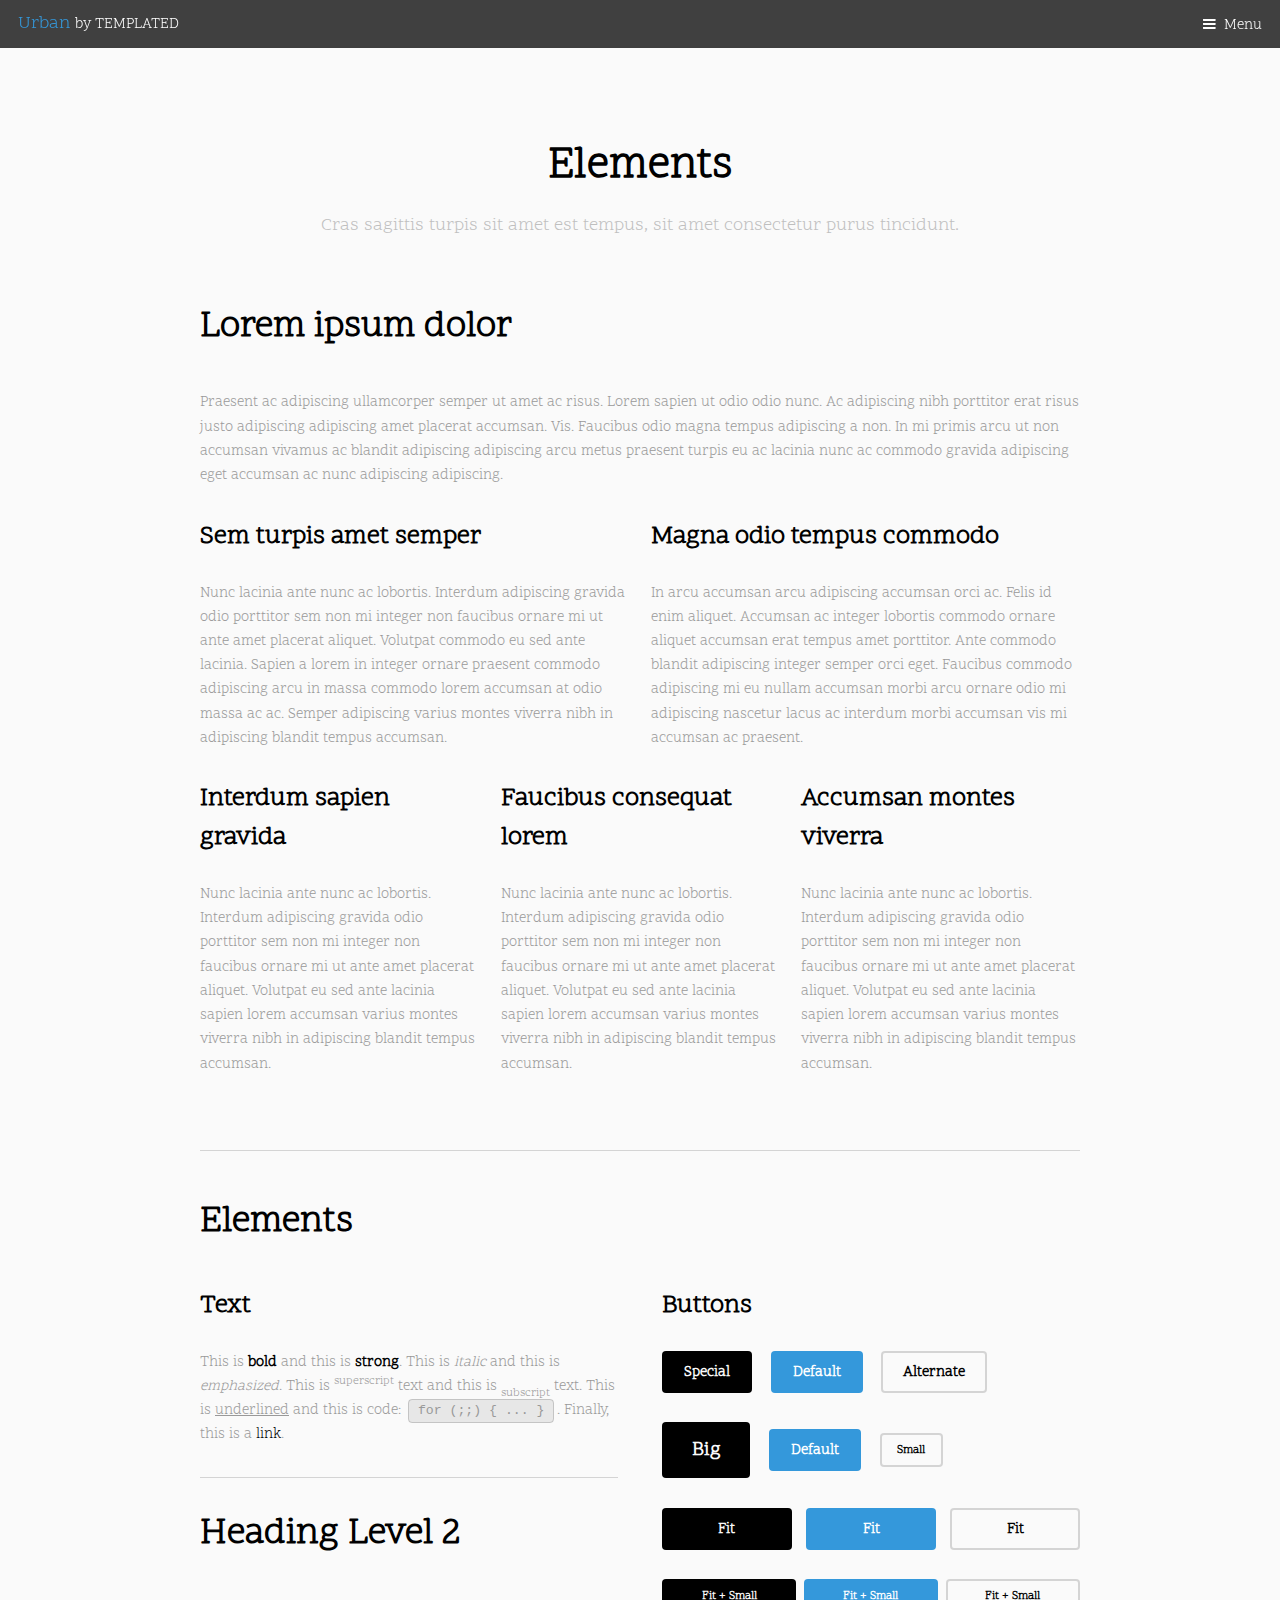
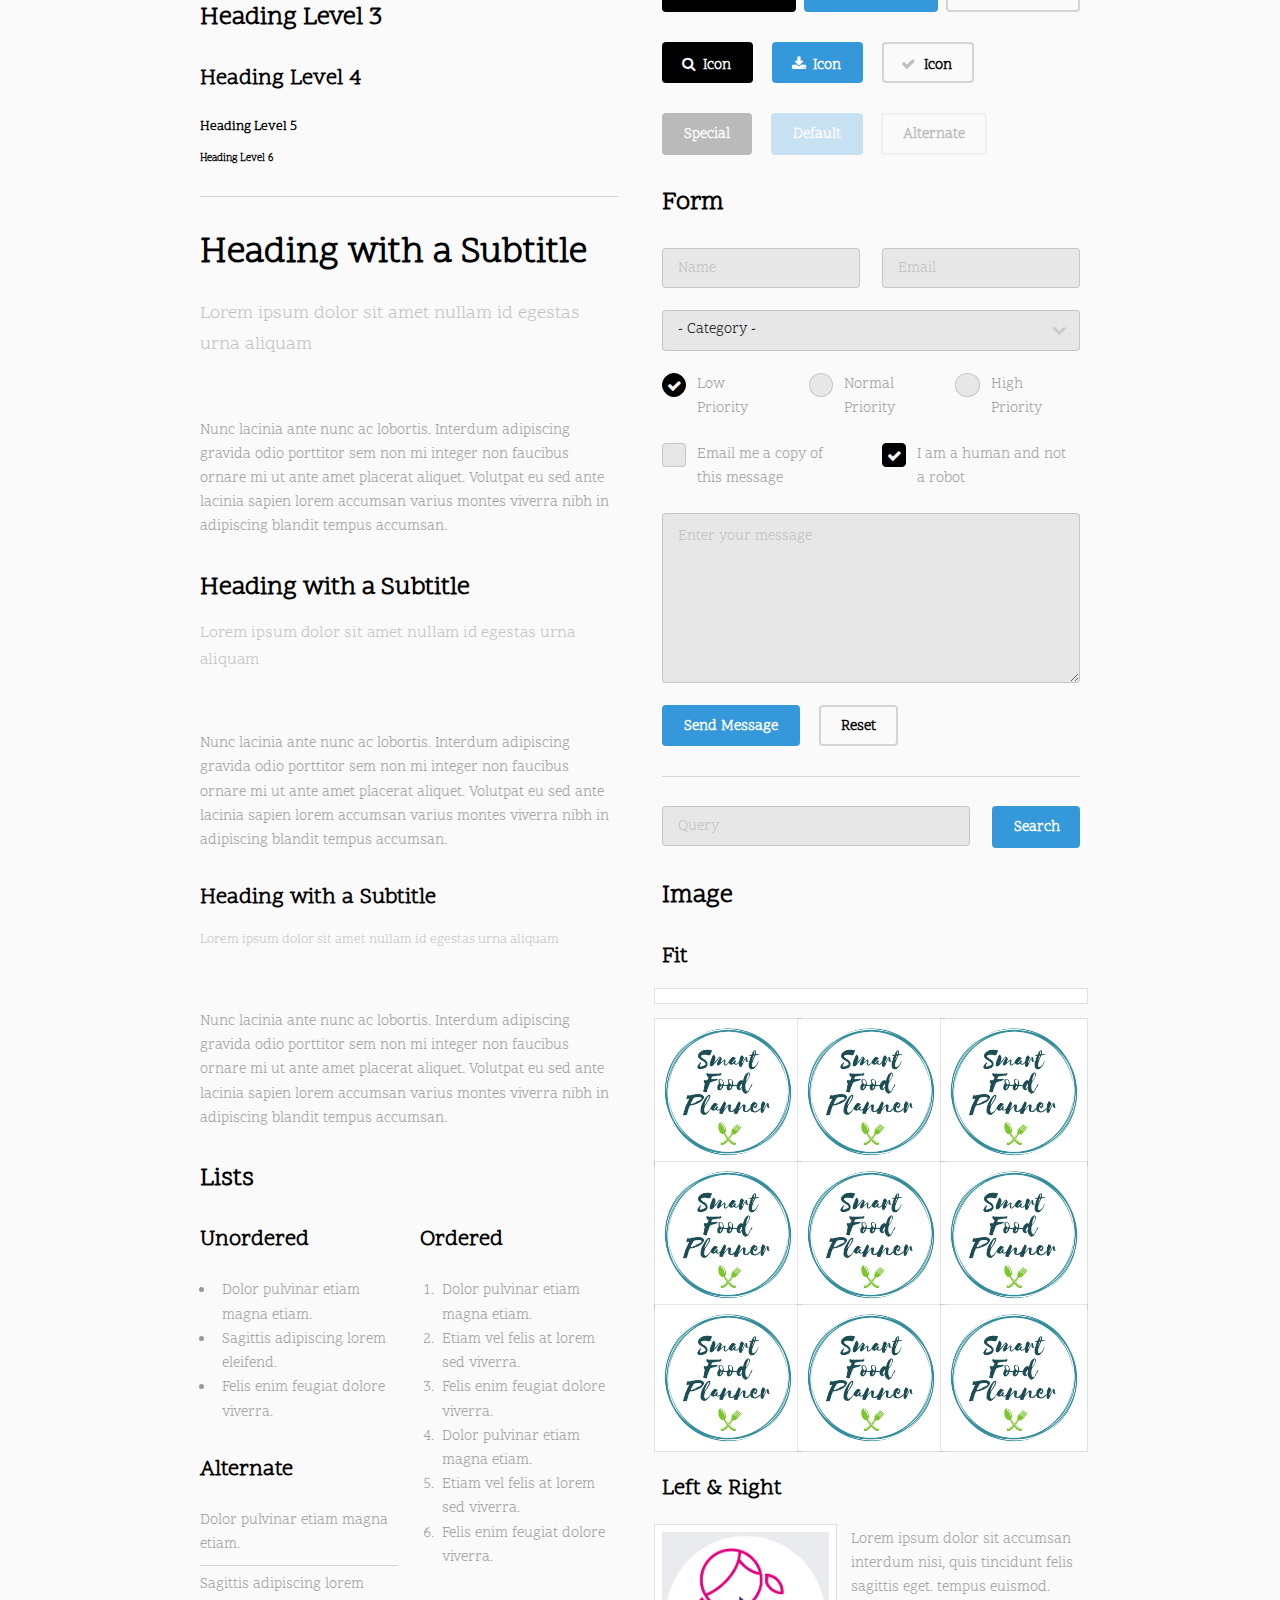
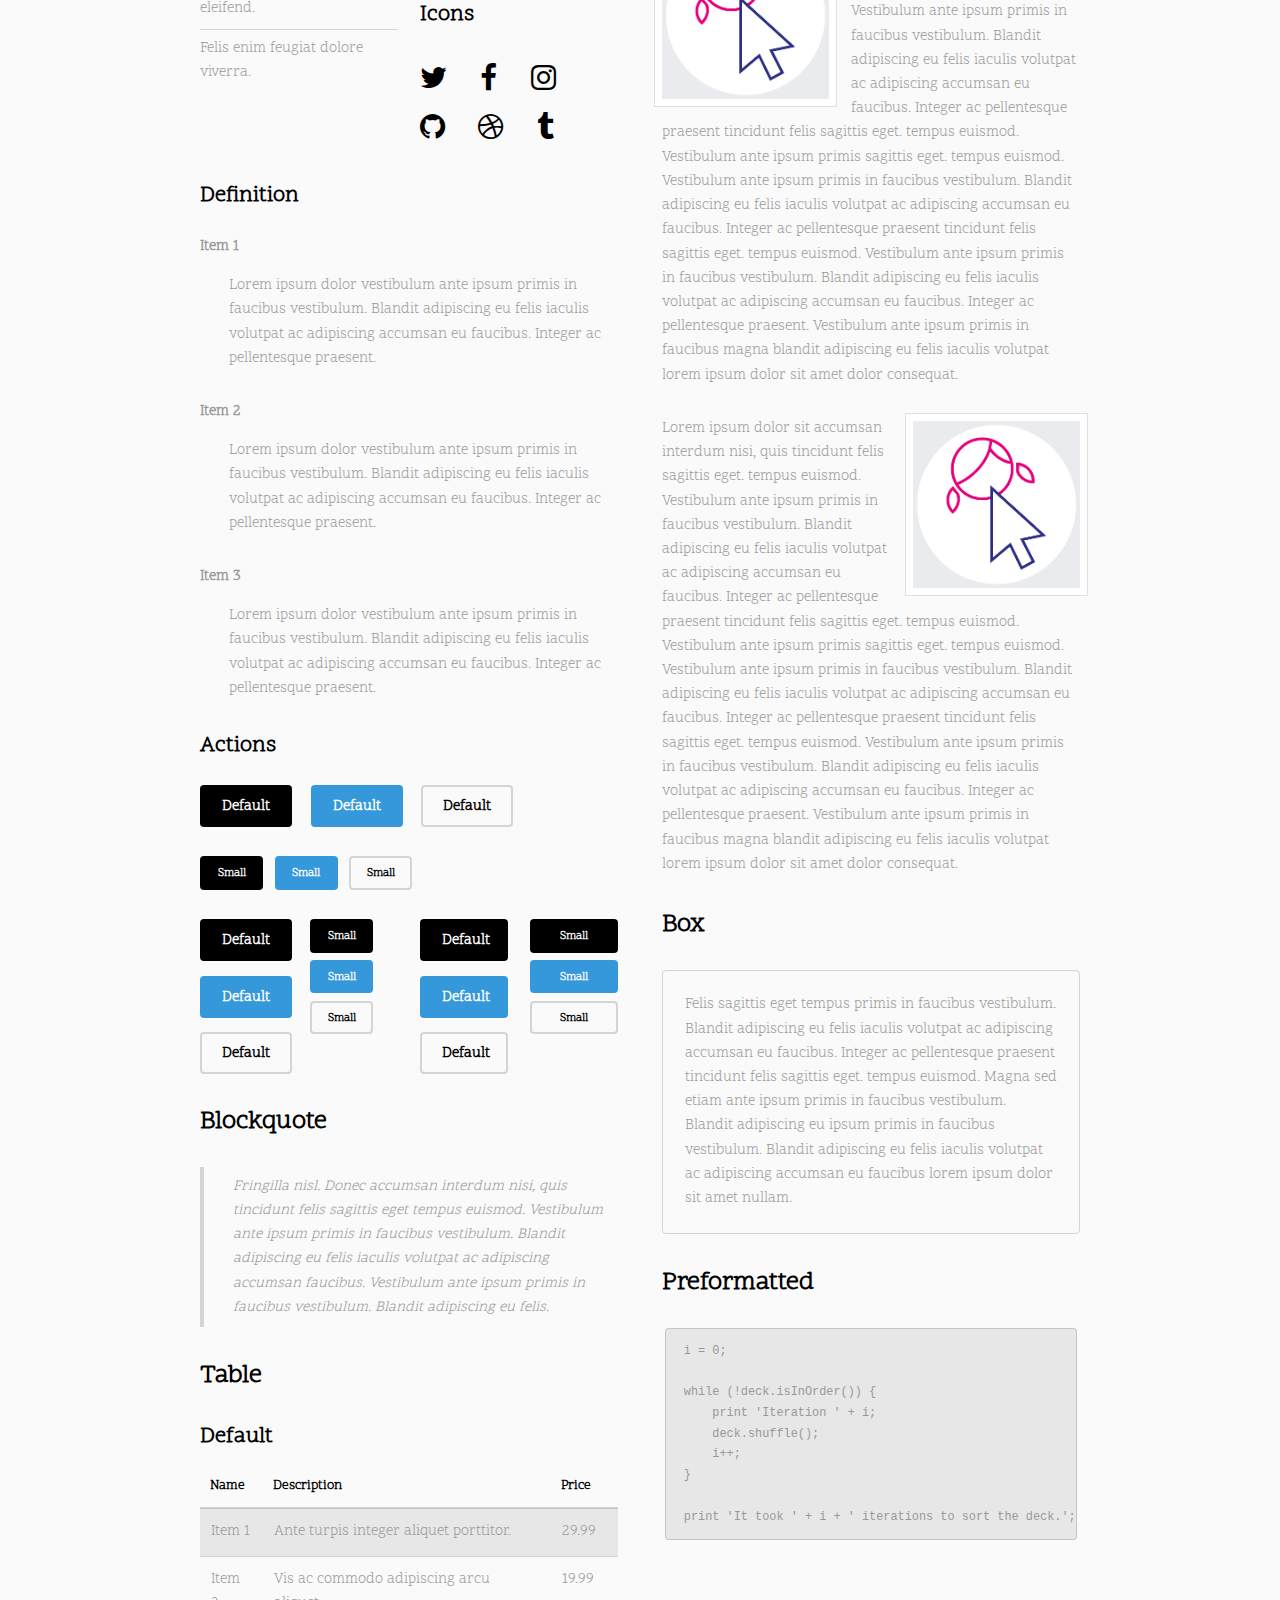
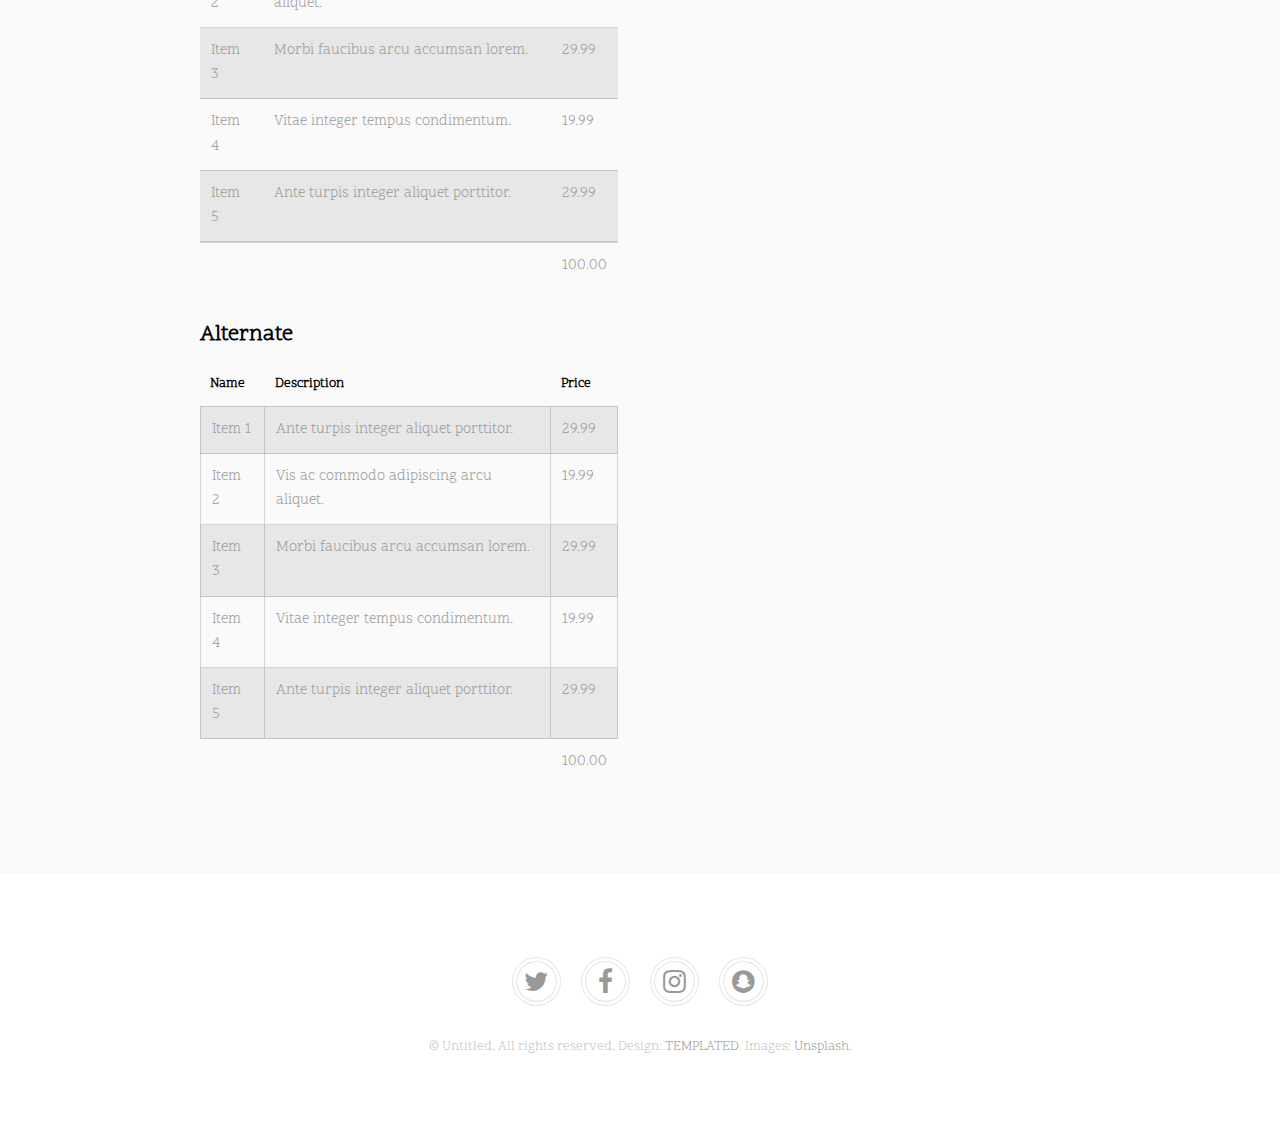
==== templates/elements.html @ 0ab5a619 "Add files via upload" ====
<!DOCTYPE HTML>
<!--
	Urban by TEMPLATED
	templated.co @templatedco
	Released for free under the Creative Commons Attribution 3.0 license (templated.co/license)
-->
<html>
	<head>
		<title>Elements - Urban by TEMPLATED</title>
		<meta charset="utf-8" />
		<meta name="viewport" content="width=device-width, initial-scale=1" />
		<link rel="stylesheet" href="../static/css/main.css" />
	</head>
	<body class="subpage">

		<!-- Header -->
			<header id="header">
				<div class="logo"><a href="index.html">Urban <span>by TEMPLATED</span></a></div>
				<a href="#menu">Menu</a>
			</header>

		<!-- Nav -->
			<nav id="menu">
				<ul class="links">
					<li><a href="index.html">Home</a></li>
					<li><a href="generic.html">Generic</a></li>
					<li><a href="elements.html">Elements</a></li>
				</ul>
			</nav>

		<!-- Main -->
			<div id="main">
				<section class="wrapper style1">
					<div class="inner">

						<header class="align-center">
							<h1>Elements</h1>
							<p>Cras sagittis turpis sit amet est tempus, sit amet consectetur purus tincidunt.</p>
						</header>

						<!-- Content -->
							<h2 id="content">Lorem ipsum dolor</h2>
							<p>Praesent ac adipiscing ullamcorper semper ut amet ac risus. Lorem sapien ut odio odio nunc. Ac adipiscing nibh porttitor erat risus justo adipiscing adipiscing amet placerat accumsan. Vis. Faucibus odio magna tempus adipiscing a non. In mi primis arcu ut non accumsan vivamus ac blandit adipiscing adipiscing arcu metus praesent turpis eu ac lacinia nunc ac commodo gravida adipiscing eget accumsan ac nunc adipiscing adipiscing.</p>
							<div class="row">
								<div class="6u 12u$(small)">
									<h3>Sem turpis amet semper</h3>
									<p>Nunc lacinia ante nunc ac lobortis. Interdum adipiscing gravida odio porttitor sem non mi integer non faucibus ornare mi ut ante amet placerat aliquet. Volutpat commodo eu sed ante lacinia. Sapien a lorem in integer ornare praesent commodo adipiscing arcu in massa commodo lorem accumsan at odio massa ac ac. Semper adipiscing varius montes viverra nibh in adipiscing blandit tempus accumsan.</p>
								</div>
								<div class="6u$ 12u$(small)">
									<h3>Magna odio tempus commodo</h3>
									<p>In arcu accumsan arcu adipiscing accumsan orci ac. Felis id enim aliquet. Accumsan ac integer lobortis commodo ornare aliquet accumsan erat tempus amet porttitor. Ante commodo blandit adipiscing integer semper orci eget. Faucibus commodo adipiscing mi eu nullam accumsan morbi arcu ornare odio mi adipiscing nascetur lacus ac interdum morbi accumsan vis mi accumsan ac praesent.</p>
								</div>
								<!-- Break -->
								<div class="4u 12u$(medium)">
									<h3>Interdum sapien gravida</h3>
									<p>Nunc lacinia ante nunc ac lobortis. Interdum adipiscing gravida odio porttitor sem non mi integer non faucibus ornare mi ut ante amet placerat aliquet. Volutpat eu sed ante lacinia sapien lorem accumsan varius montes viverra nibh in adipiscing blandit tempus accumsan.</p>
								</div>
								<div class="4u 12u$(medium)">
									<h3>Faucibus consequat lorem</h3>
									<p>Nunc lacinia ante nunc ac lobortis. Interdum adipiscing gravida odio porttitor sem non mi integer non faucibus ornare mi ut ante amet placerat aliquet. Volutpat eu sed ante lacinia sapien lorem accumsan varius montes viverra nibh in adipiscing blandit tempus accumsan.</p>
								</div>
								<div class="4u$ 12u$(medium)">
									<h3>Accumsan montes viverra</h3>
									<p>Nunc lacinia ante nunc ac lobortis. Interdum adipiscing gravida odio porttitor sem non mi integer non faucibus ornare mi ut ante amet placerat aliquet. Volutpat eu sed ante lacinia sapien lorem accumsan varius montes viverra nibh in adipiscing blandit tempus accumsan.</p>
								</div>
							</div>

						<hr class="major" />

						<!-- Elements -->
							<h2 id="elements">Elements</h2>
							<div class="row 200%">
								<div class="6u 12u$(medium)">

									<!-- Text stuff -->
										<h3>Text</h3>
										<p>This is <b>bold</b> and this is <strong>strong</strong>. This is <i>italic</i> and this is <em>emphasized</em>.
										This is <sup>superscript</sup> text and this is <sub>subscript</sub> text.
										This is <u>underlined</u> and this is code: <code>for (;;) { ... }</code>.
										Finally, this is a <a href="#">link</a>.</p>
										<hr />
										<h2>Heading Level 2</h2>
										<h3>Heading Level 3</h3>
										<h4>Heading Level 4</h4>
										<h5>Heading Level 5</h5>
										<h6>Heading Level 6</h6>
										<hr />
										<header>
											<h2>Heading with a Subtitle</h2>
											<p>Lorem ipsum dolor sit amet nullam id egestas urna aliquam</p>
										</header>
										<p>Nunc lacinia ante nunc ac lobortis. Interdum adipiscing gravida odio porttitor sem non mi integer non faucibus ornare mi ut ante amet placerat aliquet. Volutpat eu sed ante lacinia sapien lorem accumsan varius montes viverra nibh in adipiscing blandit tempus accumsan.</p>
										<header>
											<h3>Heading with a Subtitle</h3>
											<p>Lorem ipsum dolor sit amet nullam id egestas urna aliquam</p>
										</header>
										<p>Nunc lacinia ante nunc ac lobortis. Interdum adipiscing gravida odio porttitor sem non mi integer non faucibus ornare mi ut ante amet placerat aliquet. Volutpat eu sed ante lacinia sapien lorem accumsan varius montes viverra nibh in adipiscing blandit tempus accumsan.</p>
										<header>
											<h4>Heading with a Subtitle</h4>
											<p>Lorem ipsum dolor sit amet nullam id egestas urna aliquam</p>
										</header>
										<p>Nunc lacinia ante nunc ac lobortis. Interdum adipiscing gravida odio porttitor sem non mi integer non faucibus ornare mi ut ante amet placerat aliquet. Volutpat eu sed ante lacinia sapien lorem accumsan varius montes viverra nibh in adipiscing blandit tempus accumsan.</p>

									<!-- Lists -->
										<h3>Lists</h3>
										<div class="row">
											<div class="6u 12u$(small)">

												<h4>Unordered</h4>
												<ul>
													<li>Dolor pulvinar etiam magna etiam.</li>
													<li>Sagittis adipiscing lorem eleifend.</li>
													<li>Felis enim feugiat dolore viverra.</li>
												</ul>

												<h4>Alternate</h4>
												<ul class="alt">
													<li>Dolor pulvinar etiam magna etiam.</li>
													<li>Sagittis adipiscing lorem eleifend.</li>
													<li>Felis enim feugiat dolore viverra.</li>
												</ul>

											</div>
											<div class="6u$ 12u$(small)">

												<h4>Ordered</h4>
												<ol>
													<li>Dolor pulvinar etiam magna etiam.</li>
													<li>Etiam vel felis at lorem sed viverra.</li>
													<li>Felis enim feugiat dolore viverra.</li>
													<li>Dolor pulvinar etiam magna etiam.</li>
													<li>Etiam vel felis at lorem sed viverra.</li>
													<li>Felis enim feugiat dolore viverra.</li>
												</ol>

												<h4>Icons</h4>
												<ul class="icons">
													<li><a href="#" class="icon fa-twitter"><span class="label">Twitter</span></a></li>
													<li><a href="#" class="icon fa-facebook"><span class="label">Facebook</span></a></li>
													<li><a href="#" class="icon fa-instagram"><span class="label">Instagram</span></a></li>
													<li><a href="#" class="icon fa-github"><span class="label">Github</span></a></li>
													<li><a href="#" class="icon fa-dribbble"><span class="label">Dribbble</span></a></li>
													<li><a href="#" class="icon fa-tumblr"><span class="label">Tumblr</span></a></li>
												</ul>

											</div>
										</div>
										<h4>Definition</h4>
										<dl>
											<dt>Item 1</dt>
											<dd>
												<p>Lorem ipsum dolor vestibulum ante ipsum primis in faucibus vestibulum. Blandit adipiscing eu felis iaculis volutpat ac adipiscing accumsan eu faucibus. Integer ac pellentesque praesent.</p>
											</dd>
											<dt>Item 2</dt>
											<dd>
												<p>Lorem ipsum dolor vestibulum ante ipsum primis in faucibus vestibulum. Blandit adipiscing eu felis iaculis volutpat ac adipiscing accumsan eu faucibus. Integer ac pellentesque praesent.</p>
											</dd>
											<dt>Item 3</dt>
											<dd>
												<p>Lorem ipsum dolor vestibulum ante ipsum primis in faucibus vestibulum. Blandit adipiscing eu felis iaculis volutpat ac adipiscing accumsan eu faucibus. Integer ac pellentesque praesent.</p>
											</dd>
										</dl>

										<h4>Actions</h4>
										<ul class="actions">
											<li><a href="#" class="button special">Default</a></li>
											<li><a href="#" class="button">Default</a></li>
											<li><a href="#" class="button alt">Default</a></li>
										</ul>
										<ul class="actions small">
											<li><a href="#" class="button special small">Small</a></li>
											<li><a href="#" class="button small">Small</a></li>
											<li><a href="#" class="button alt small">Small</a></li>
										</ul>
										<div class="row">
											<div class="3u 12u$(small)">
												<ul class="actions vertical">
													<li><a href="#" class="button special">Default</a></li>
													<li><a href="#" class="button">Default</a></li>
													<li><a href="#" class="button alt">Default</a></li>
												</ul>
											</div>
											<div class="3u 12u$(small)">
												<ul class="actions vertical small">
													<li><a href="#" class="button special small">Small</a></li>
													<li><a href="#" class="button small">Small</a></li>
													<li><a href="#" class="button alt small">Small</a></li>
												</ul>
											</div>
											<div class="3u 12u$(small)">
												<ul class="actions vertical">
													<li><a href="#" class="button special fit">Default</a></li>
													<li><a href="#" class="button fit">Default</a></li>
													<li><a href="#" class="button alt fit">Default</a></li>
												</ul>
											</div>
											<div class="3u$ 12u$(small)">
												<ul class="actions vertical small">
													<li><a href="#" class="button special small fit">Small</a></li>
													<li><a href="#" class="button small fit">Small</a></li>
													<li><a href="#" class="button alt small fit">Small</a></li>
												</ul>
											</div>
										</div>

									<!-- Blockquote -->
										<h3>Blockquote</h3>
										<blockquote>Fringilla nisl. Donec accumsan interdum nisi, quis tincidunt felis sagittis eget tempus euismod. Vestibulum ante ipsum primis in faucibus vestibulum. Blandit adipiscing eu felis iaculis volutpat ac adipiscing accumsan faucibus. Vestibulum ante ipsum primis in faucibus vestibulum. Blandit adipiscing eu felis.</blockquote>

									<!-- Table -->
										<h3>Table</h3>

										<h4>Default</h4>
										<div class="table-wrapper">
											<table>
												<thead>
													<tr>
														<th>Name</th>
														<th>Description</th>
														<th>Price</th>
													</tr>
												</thead>
												<tbody>
													<tr>
														<td>Item 1</td>
														<td>Ante turpis integer aliquet porttitor.</td>
														<td>29.99</td>
													</tr>
													<tr>
														<td>Item 2</td>
														<td>Vis ac commodo adipiscing arcu aliquet.</td>
														<td>19.99</td>
													</tr>
													<tr>
														<td>Item 3</td>
														<td> Morbi faucibus arcu accumsan lorem.</td>
														<td>29.99</td>
													</tr>
													<tr>
														<td>Item 4</td>
														<td>Vitae integer tempus condimentum.</td>
														<td>19.99</td>
													</tr>
													<tr>
														<td>Item 5</td>
														<td>Ante turpis integer aliquet porttitor.</td>
														<td>29.99</td>
													</tr>
												</tbody>
												<tfoot>
													<tr>
														<td colspan="2"></td>
														<td>100.00</td>
													</tr>
												</tfoot>
											</table>
										</div>

										<h4>Alternate</h4>
										<div class="table-wrapper">
											<table class="alt">
												<thead>
													<tr>
														<th>Name</th>
														<th>Description</th>
														<th>Price</th>
													</tr>
												</thead>
												<tbody>
													<tr>
														<td>Item 1</td>
														<td>Ante turpis integer aliquet porttitor.</td>
														<td>29.99</td>
													</tr>
													<tr>
														<td>Item 2</td>
														<td>Vis ac commodo adipiscing arcu aliquet.</td>
														<td>19.99</td>
													</tr>
													<tr>
														<td>Item 3</td>
														<td> Morbi faucibus arcu accumsan lorem.</td>
														<td>29.99</td>
													</tr>
													<tr>
														<td>Item 4</td>
														<td>Vitae integer tempus condimentum.</td>
														<td>19.99</td>
													</tr>
													<tr>
														<td>Item 5</td>
														<td>Ante turpis integer aliquet porttitor.</td>
														<td>29.99</td>
													</tr>
												</tbody>
												<tfoot>
													<tr>
														<td colspan="2"></td>
														<td>100.00</td>
													</tr>
												</tfoot>
											</table>
										</div>

								</div>
								<div class="6u$ 12u$(medium)">

									<!-- Buttons -->
										<h3>Buttons</h3>
										<ul class="actions">
											<li><a href="#" class="button special">Special</a></li>
											<li><a href="#" class="button">Default</a></li>
											<li><a href="#" class="button alt">Alternate</a></li>
										</ul>
										<ul class="actions">
											<li><a href="#" class="button special big">Big</a></li>
											<li><a href="#" class="button">Default</a></li>
											<li><a href="#" class="button alt small">Small</a></li>
										</ul>
										<ul class="actions fit">
											<li><a href="#" class="button special fit">Fit</a></li>
											<li><a href="#" class="button fit">Fit</a></li>
											<li><a href="#" class="button alt fit">Fit</a></li>
										</ul>
										<ul class="actions fit small">
											<li><a href="#" class="button special fit small">Fit + Small</a></li>
											<li><a href="#" class="button fit small">Fit + Small</a></li>
											<li><a href="#" class="button alt fit small">Fit + Small</a></li>
										</ul>
										<ul class="actions">
											<li><a href="#" class="button special icon fa-search">Icon</a></li>
											<li><a href="#" class="button icon fa-download">Icon</a></li>
											<li><a href="#" class="button alt icon fa-check">Icon</a></li>
										</ul>
										<ul class="actions">
											<li><span class="button special disabled">Special</span></li>
											<li><span class="button disabled">Default</span></li>
											<li><span class="button alt disabled">Alternate</span></li>
										</ul>

									<!-- Form -->
										<h3>Form</h3>

										<form method="post" action="#">
											<div class="row uniform">
												<div class="6u 12u$(xsmall)">
													<input type="text" name="name" id="name" value="" placeholder="Name" />
												</div>
												<div class="6u$ 12u$(xsmall)">
													<input type="email" name="email" id="email" value="" placeholder="Email" />
												</div>
												<!-- Break -->
												<div class="12u$">
													<div class="select-wrapper">
														<select name="category" id="category">
															<option value="">- Category -</option>
															<option value="1">Manufacturing</option>
															<option value="1">Shipping</option>
															<option value="1">Administration</option>
															<option value="1">Human Resources</option>
														</select>
													</div>
												</div>
												<!-- Break -->
												<div class="4u 12u$(small)">
													<input type="radio" id="priority-low" name="priority" checked>
													<label for="priority-low">Low Priority</label>
												</div>
												<div class="4u 12u$(small)">
													<input type="radio" id="priority-normal" name="priority">
													<label for="priority-normal">Normal Priority</label>
												</div>
												<div class="4u$ 12u$(small)">
													<input type="radio" id="priority-high" name="priority">
													<label for="priority-high">High Priority</label>
												</div>
												<!-- Break -->
												<div class="6u 12u$(small)">
													<input type="checkbox" id="copy" name="copy">
													<label for="copy">Email me a copy of this message</label>
												</div>
												<div class="6u$ 12u$(small)">
													<input type="checkbox" id="human" name="human" checked>
													<label for="human">I am a human and not a robot</label>
												</div>
												<!-- Break -->
												<div class="12u$">
													<textarea name="message" id="message" placeholder="Enter your message" rows="6"></textarea>
												</div>
												<!-- Break -->
												<div class="12u$">
													<ul class="actions">
														<li><input type="submit" value="Send Message" /></li>
														<li><input type="reset" value="Reset" class="alt" /></li>
													</ul>
												</div>
											</div>
										</form>

										<hr />

										<form method="post" action="#">
											<div class="row uniform">
												<div class="9u 12u$(small)">
													<input type="text" name="query" id="query" value="" placeholder="Query" />
												</div>
												<div class="3u$ 12u$(small)">
													<input type="submit" value="Search" class="fit" />
												</div>
											</div>
										</form>

									<!-- Image -->
										<h3>Image</h3>

										<h4>Fit</h4>
										<span class="image fit"><img src="static/images/pic01.jpg" alt="" /></span>
										<div class="box alt">
											<div class="row 50% uniform">
												<div class="4u"><span class="image fit"><img src="../static/images/pic01.jpg" alt="" /></span></div>
												<div class="4u"><span class="image fit"><img src="../static/images/pic01.jpg" alt="" /></span></div>
												<div class="4u$"><span class="image fit"><img src="../static/images/pic01.jpg" alt="" /></span></div>
												<!-- Break -->
												<div class="4u"><span class="image fit"><img src="../static/images/pic01.jpg" alt="" /></span></div>
												<div class="4u"><span class="image fit"><img src="../static/images/pic01.jpg" alt="" /></span></div>
												<div class="4u$"><span class="image fit"><img src="../static/images/pic01.jpg" alt="" /></span></div>
												<!-- Break -->
												<div class="4u"><span class="image fit"><img src="../static/images/pic01.jpg" alt="" /></span></div>
												<div class="4u"><span class="image fit"><img src="../static/images/pic01.jpg" alt="" /></span></div>
												<div class="4u$"><span class="image fit"><img src="../static/images/pic01.jpg" alt="" /></span></div>
											</div>
										</div>

										<h4>Left &amp; Right</h4>
										<p><span class="image left"><img src="../static/images/pic02.jpg" alt="" /></span>Lorem ipsum dolor sit accumsan interdum nisi, quis tincidunt felis sagittis eget. tempus euismod. Vestibulum ante ipsum primis in faucibus vestibulum. Blandit adipiscing eu felis iaculis volutpat ac adipiscing accumsan eu faucibus. Integer ac pellentesque praesent tincidunt felis sagittis eget. tempus euismod. Vestibulum ante ipsum primis sagittis eget. tempus euismod. Vestibulum ante ipsum primis in faucibus vestibulum. Blandit adipiscing eu felis iaculis volutpat ac adipiscing accumsan eu faucibus. Integer ac pellentesque praesent tincidunt felis sagittis eget. tempus euismod. Vestibulum ante ipsum primis in faucibus vestibulum. Blandit adipiscing eu felis iaculis volutpat ac adipiscing accumsan eu faucibus. Integer ac pellentesque praesent. Vestibulum ante ipsum primis in faucibus magna blandit adipiscing eu felis iaculis volutpat lorem ipsum dolor sit amet dolor consequat.</p>
										<p><span class="image right"><img src="../static/images/pic02.jpg" alt="" /></span>Lorem ipsum dolor sit accumsan interdum nisi, quis tincidunt felis sagittis eget. tempus euismod. Vestibulum ante ipsum primis in faucibus vestibulum. Blandit adipiscing eu felis iaculis volutpat ac adipiscing accumsan eu faucibus. Integer ac pellentesque praesent tincidunt felis sagittis eget. tempus euismod. Vestibulum ante ipsum primis sagittis eget. tempus euismod. Vestibulum ante ipsum primis in faucibus vestibulum. Blandit adipiscing eu felis iaculis volutpat ac adipiscing accumsan eu faucibus. Integer ac pellentesque praesent tincidunt felis sagittis eget. tempus euismod. Vestibulum ante ipsum primis in faucibus vestibulum. Blandit adipiscing eu felis iaculis volutpat ac adipiscing accumsan eu faucibus. Integer ac pellentesque praesent. Vestibulum ante ipsum primis in faucibus magna blandit adipiscing eu felis iaculis volutpat lorem ipsum dolor sit amet dolor consequat.</p>

									<!-- Box -->
										<h3>Box</h3>
										<div class="box">
											<p>Felis sagittis eget tempus primis in faucibus vestibulum. Blandit adipiscing eu felis iaculis volutpat ac adipiscing accumsan eu faucibus. Integer ac pellentesque praesent tincidunt felis sagittis eget. tempus euismod. Magna sed etiam ante ipsum primis in faucibus vestibulum. Blandit adipiscing eu ipsum primis in faucibus vestibulum. Blandit adipiscing eu felis iaculis volutpat ac adipiscing accumsan eu faucibus lorem ipsum dolor sit amet nullam.</p>
										</div>

									<!-- Preformatted Code -->
										<h3>Preformatted</h3>
										<pre><code>i = 0;

while (!deck.isInOrder()) {
    print 'Iteration ' + i;
    deck.shuffle();
    i++;
}

print 'It took ' + i + ' iterations to sort the deck.';
</code></pre>

							</div>
						</div>
					</div>
				</section>
			</div>

		<!-- Footer -->
			<footer id="footer">
				<div class="copyright">
					<ul class="icons">
						<li><a href="#" class="icon fa-twitter"><span class="label">Twitter</span></a></li>
						<li><a href="#" class="icon fa-facebook"><span class="label">Facebook</span></a></li>
						<li><a href="#" class="icon fa-instagram"><span class="label">Instagram</span></a></li>
						<li><a href="#" class="icon fa-snapchat"><span class="label">Snapchat</span></a></li>
					</ul>
					<p>&copy; Untitled. All rights reserved. Design: <a href="https://templated.co">TEMPLATED</a>. Images: <a href="https://unsplash.com">Unsplash</a>.</p>
				</div>
			</footer>

		<!-- Scripts -->
			<script src="../static/js/jquery.min.js"></script>
			<script src="../static/js/jquery.scrolly.min.js"></script>
			<script src="../static/js/jquery.scrollex.min.js"></script>
			<script src="../static/js/skel.min.js"></script>
			<script src="../static/js/util.js"></script>
			<script src="../static/js/main.js"></script>

	</body>
</html>
---- static/css/main.css ----
@charset "UTF-8";
@import url(font-awesome.min.css);
@import url("https://fonts.googleapis.com/css?family=Scope+One|Trocchi");

/*
	Urban by TEMPLATED
	templated.co @templatedco
	Released for free under the Creative Commons Attribution 3.0 license (templated.co/license)
*/

/* Reset */

	html, body, div, span, applet, object, iframe, h1, h2, h3, h4, h5, h6, p, blockquote, pre, a, abbr, acronym, address, big, cite, code, del, dfn, em, img, ins, kbd, q, s, samp, small, strike, strong, sub, sup, tt, var, b, u, i, center, dl, dt, dd, ol, ul, li, fieldset, form, label, legend, table, caption, tbody, tfoot, thead, tr, th, td, article, aside, canvas, details, embed, figure, figcaption, footer, header, hgroup, menu, nav, output, ruby, section, summary, time, mark, audio, video {
		margin: 0;
		padding: 0;
		border: 0;
		font-size: 100%;
		font: inherit;
		vertical-align: baseline;
	}

	article, aside, details, figcaption, figure, footer, header, hgroup, menu, nav, section {
		display: block;
	}

	body {
		line-height: 1;
	}

	ol, ul {
		list-style: none;
	}

	blockquote, q {
		quotes: none;
	}

	blockquote:before, blockquote:after, q:before, q:after {
		content: '';
		content: none;
	}

	table {
		border-collapse: collapse;
		border-spacing: 0;
	}

	body {
		-webkit-text-size-adjust: none;
	}

/* Box Model */

	*, *:before, *:after {
		-moz-box-sizing: border-box;
		-webkit-box-sizing: border-box;
		box-sizing: border-box;
	}

/* Containers */

	.container {
		margin-left: auto;
		margin-right: auto;
	}

	.container.\31 25\25 {
		width: 100%;
		max-width: 100em;
		min-width: 80em;
	}

	.container.\37 5\25 {
		width: 60em;
	}

	.container.\35 0\25 {
		width: 40em;
	}

	.container.\32 5\25 {
		width: 20em;
	}

	.container {
		width: 80em;
	}

	@media screen and (max-width: 1680px) {

		.container.\31 25\25 {
			width: 100%;
			max-width: 100em;
			min-width: 80em;
		}

		.container.\37 5\25 {
			width: 60em;
		}

		.container.\35 0\25 {
			width: 40em;
		}

		.container.\32 5\25 {
			width: 20em;
		}

		.container {
			width: 80em;
		}

	}

	@media screen and (max-width: 1280px) {

		.container.\31 25\25 {
			width: 100%;
			max-width: 81.25em;
			min-width: 65em;
		}

		.container.\37 5\25 {
			width: 48.75em;
		}

		.container.\35 0\25 {
			width: 32.5em;
		}

		.container.\32 5\25 {
			width: 16.25em;
		}

		.container {
			width: 65em;
		}

	}

	@media screen and (max-width: 980px) {

		.container.\31 25\25 {
			width: 100%;
			max-width: 112.5%;
			min-width: 90%;
		}

		.container.\37 5\25 {
			width: 67.5%;
		}

		.container.\35 0\25 {
			width: 45%;
		}

		.container.\32 5\25 {
			width: 22.5%;
		}

		.container {
			width: 90%;
		}

	}

	@media screen and (max-width: 736px) {

		.container.\31 25\25 {
			width: 100%;
			max-width: 112.5%;
			min-width: 90%;
		}

		.container.\37 5\25 {
			width: 67.5%;
		}

		.container.\35 0\25 {
			width: 45%;
		}

		.container.\32 5\25 {
			width: 22.5%;
		}

		.container {
			width: 90% !important;
		}

	}

	@media screen and (max-width: 480px) {

		.container.\31 25\25 {
			width: 100%;
			max-width: 112.5%;
			min-width: 90%;
		}

		.container.\37 5\25 {
			width: 67.5%;
		}

		.container.\35 0\25 {
			width: 45%;
		}

		.container.\32 5\25 {
			width: 22.5%;
		}

		.container {
			width: 90% !important;
		}

	}

/* Grid */

	.row {
		border-bottom: solid 1px transparent;
		-moz-box-sizing: border-box;
		-webkit-box-sizing: border-box;
		box-sizing: border-box;
	}

	.row > * {
		float: left;
		-moz-box-sizing: border-box;
		-webkit-box-sizing: border-box;
		box-sizing: border-box;
	}

	.row:after, .row:before {
		content: '';
		display: block;
		clear: both;
		height: 0;
	}

	.row.uniform > * > :first-child {
		margin-top: 0;
	}

	.row.uniform > * > :last-child {
		margin-bottom: 0;
	}

	.row.\30 \25 > * {
		padding: 0 0 0 0em;
	}

	.row.\30 \25 {
		margin: 0 0 -1px 0em;
	}

	.row.uniform.\30 \25 > * {
		padding: 0em 0 0 0em;
	}

	.row.uniform.\30 \25 {
		margin: 0em 0 -1px 0em;
	}

	.row > * {
		padding: 0 0 0 2em;
	}

	.row {
		margin: 0 0 -1px -2em;
	}

	.row.uniform > * {
		padding: 2em 0 0 2em;
	}

	.row.uniform {
		margin: -2em 0 -1px -2em;
	}

	.row.\32 00\25 > * {
		padding: 0 0 0 4em;
	}

	.row.\32 00\25 {
		margin: 0 0 -1px -4em;
	}

	.row.uniform.\32 00\25 > * {
		padding: 4em 0 0 4em;
	}

	.row.uniform.\32 00\25 {
		margin: -4em 0 -1px -4em;
	}

	.row.\31 50\25 > * {
		padding: 0 0 0 3em;
	}

	.row.\31 50\25 {
		margin: 0 0 -1px -3em;
	}

	.row.uniform.\31 50\25 > * {
		padding: 3em 0 0 3em;
	}

	.row.uniform.\31 50\25 {
		margin: -3em 0 -1px -3em;
	}

	.row.\35 0\25 > * {
		padding: 0 0 0 1em;
	}

	.row.\35 0\25 {
		margin: 0 0 -1px -1em;
	}

	.row.uniform.\35 0\25 > * {
		padding: 1em 0 0 1em;
	}

	.row.uniform.\35 0\25 {
		margin: -1em 0 -1px -1em;
	}

	.row.\32 5\25 > * {
		padding: 0 0 0 0.5em;
	}

	.row.\32 5\25 {
		margin: 0 0 -1px -0.5em;
	}

	.row.uniform.\32 5\25 > * {
		padding: 0.5em 0 0 0.5em;
	}

	.row.uniform.\32 5\25 {
		margin: -0.5em 0 -1px -0.5em;
	}

	.\31 2u, .\31 2u\24 {
		width: 100%;
		clear: none;
		margin-left: 0;
	}

	.\31 1u, .\31 1u\24 {
		width: 91.6666666667%;
		clear: none;
		margin-left: 0;
	}

	.\31 0u, .\31 0u\24 {
		width: 83.3333333333%;
		clear: none;
		margin-left: 0;
	}

	.\39 u, .\39 u\24 {
		width: 75%;
		clear: none;
		margin-left: 0;
	}

	.\38 u, .\38 u\24 {
		width: 66.6666666667%;
		clear: none;
		margin-left: 0;
	}

	.\37 u, .\37 u\24 {
		width: 58.3333333333%;
		clear: none;
		margin-left: 0;
	}

	.\36 u, .\36 u\24 {
		width: 50%;
		clear: none;
		margin-left: 0;
	}

	.\35 u, .\35 u\24 {
		width: 41.6666666667%;
		clear: none;
		margin-left: 0;
	}

	.\34 u, .\34 u\24 {
		width: 33.3333333333%;
		clear: none;
		margin-left: 0;
	}

	.\33 u, .\33 u\24 {
		width: 25%;
		clear: none;
		margin-left: 0;
	}

	.\32 u, .\32 u\24 {
		width: 16.6666666667%;
		clear: none;
		margin-left: 0;
	}

	.\31 u, .\31 u\24 {
		width: 8.3333333333%;
		clear: none;
		margin-left: 0;
	}

	.\31 2u\24 + *,
	.\31 1u\24 + *,
	.\31 0u\24 + *,
	.\39 u\24 + *,
	.\38 u\24 + *,
	.\37 u\24 + *,
	.\36 u\24 + *,
	.\35 u\24 + *,
	.\34 u\24 + *,
	.\33 u\24 + *,
	.\32 u\24 + *,
	.\31 u\24 + * {
		clear: left;
	}

	.\-11u {
		margin-left: 91.66667%;
	}

	.\-10u {
		margin-left: 83.33333%;
	}

	.\-9u {
		margin-left: 75%;
	}

	.\-8u {
		margin-left: 66.66667%;
	}

	.\-7u {
		margin-left: 58.33333%;
	}

	.\-6u {
		margin-left: 50%;
	}

	.\-5u {
		margin-left: 41.66667%;
	}

	.\-4u {
		margin-left: 33.33333%;
	}

	.\-3u {
		margin-left: 25%;
	}

	.\-2u {
		margin-left: 16.66667%;
	}

	.\-1u {
		margin-left: 8.33333%;
	}

	@media screen and (max-width: 1680px) {

		.row > * {
			padding: 0 0 0 2em;
		}

		.row {
			margin: 0 0 -1px -2em;
		}

		.row.uniform > * {
			padding: 2em 0 0 2em;
		}

		.row.uniform {
			margin: -2em 0 -1px -2em;
		}

		.row.\32 00\25 > * {
			padding: 0 0 0 4em;
		}

		.row.\32 00\25 {
			margin: 0 0 -1px -4em;
		}

		.row.uniform.\32 00\25 > * {
			padding: 4em 0 0 4em;
		}

		.row.uniform.\32 00\25 {
			margin: -4em 0 -1px -4em;
		}

		.row.\31 50\25 > * {
			padding: 0 0 0 3em;
		}

		.row.\31 50\25 {
			margin: 0 0 -1px -3em;
		}

		.row.uniform.\31 50\25 > * {
			padding: 3em 0 0 3em;
		}

		.row.uniform.\31 50\25 {
			margin: -3em 0 -1px -3em;
		}

		.row.\35 0\25 > * {
			padding: 0 0 0 1em;
		}

		.row.\35 0\25 {
			margin: 0 0 -1px -1em;
		}

		.row.uniform.\35 0\25 > * {
			padding: 1em 0 0 1em;
		}

		.row.uniform.\35 0\25 {
			margin: -1em 0 -1px -1em;
		}

		.row.\32 5\25 > * {
			padding: 0 0 0 0.5em;
		}

		.row.\32 5\25 {
			margin: 0 0 -1px -0.5em;
		}

		.row.uniform.\32 5\25 > * {
			padding: 0.5em 0 0 0.5em;
		}

		.row.uniform.\32 5\25 {
			margin: -0.5em 0 -1px -0.5em;
		}

		.\31 2u\28xlarge\29, .\31 2u\24\28xlarge\29 {
			width: 100%;
			clear: none;
			margin-left: 0;
		}

		.\31 1u\28xlarge\29, .\31 1u\24\28xlarge\29 {
			width: 91.6666666667%;
			clear: none;
			margin-left: 0;
		}

		.\31 0u\28xlarge\29, .\31 0u\24\28xlarge\29 {
			width: 83.3333333333%;
			clear: none;
			margin-left: 0;
		}

		.\39 u\28xlarge\29, .\39 u\24\28xlarge\29 {
			width: 75%;
			clear: none;
			margin-left: 0;
		}

		.\38 u\28xlarge\29, .\38 u\24\28xlarge\29 {
			width: 66.6666666667%;
			clear: none;
			margin-left: 0;
		}

		.\37 u\28xlarge\29, .\37 u\24\28xlarge\29 {
			width: 58.3333333333%;
			clear: none;
			margin-left: 0;
		}

		.\36 u\28xlarge\29, .\36 u\24\28xlarge\29 {
			width: 50%;
			clear: none;
			margin-left: 0;
		}

		.\35 u\28xlarge\29, .\35 u\24\28xlarge\29 {
			width: 41.6666666667%;
			clear: none;
			margin-left: 0;
		}

		.\34 u\28xlarge\29, .\34 u\24\28xlarge\29 {
			width: 33.3333333333%;
			clear: none;
			margin-left: 0;
		}

		.\33 u\28xlarge\29, .\33 u\24\28xlarge\29 {
			width: 25%;
			clear: none;
			margin-left: 0;
		}

		.\32 u\28xlarge\29, .\32 u\24\28xlarge\29 {
			width: 16.6666666667%;
			clear: none;
			margin-left: 0;
		}

		.\31 u\28xlarge\29, .\31 u\24\28xlarge\29 {
			width: 8.3333333333%;
			clear: none;
			margin-left: 0;
		}

		.\31 2u\24\28xlarge\29 + *,
		.\31 1u\24\28xlarge\29 + *,
		.\31 0u\24\28xlarge\29 + *,
		.\39 u\24\28xlarge\29 + *,
		.\38 u\24\28xlarge\29 + *,
		.\37 u\24\28xlarge\29 + *,
		.\36 u\24\28xlarge\29 + *,
		.\35 u\24\28xlarge\29 + *,
		.\34 u\24\28xlarge\29 + *,
		.\33 u\24\28xlarge\29 + *,
		.\32 u\24\28xlarge\29 + *,
		.\31 u\24\28xlarge\29 + * {
			clear: left;
		}

		.\-11u\28xlarge\29 {
			margin-left: 91.66667%;
		}

		.\-10u\28xlarge\29 {
			margin-left: 83.33333%;
		}

		.\-9u\28xlarge\29 {
			margin-left: 75%;
		}

		.\-8u\28xlarge\29 {
			margin-left: 66.66667%;
		}

		.\-7u\28xlarge\29 {
			margin-left: 58.33333%;
		}

		.\-6u\28xlarge\29 {
			margin-left: 50%;
		}

		.\-5u\28xlarge\29 {
			margin-left: 41.66667%;
		}

		.\-4u\28xlarge\29 {
			margin-left: 33.33333%;
		}

		.\-3u\28xlarge\29 {
			margin-left: 25%;
		}

		.\-2u\28xlarge\29 {
			margin-left: 16.66667%;
		}

		.\-1u\28xlarge\29 {
			margin-left: 8.33333%;
		}

	}

	@media screen and (max-width: 1280px) {

		.row > * {
			padding: 0 0 0 1.5em;
		}

		.row {
			margin: 0 0 -1px -1.5em;
		}

		.row.uniform > * {
			padding: 1.5em 0 0 1.5em;
		}

		.row.uniform {
			margin: -1.5em 0 -1px -1.5em;
		}

		.row.\32 00\25 > * {
			padding: 0 0 0 3em;
		}

		.row.\32 00\25 {
			margin: 0 0 -1px -3em;
		}

		.row.uniform.\32 00\25 > * {
			padding: 3em 0 0 3em;
		}

		.row.uniform.\32 00\25 {
			margin: -3em 0 -1px -3em;
		}

		.row.\31 50\25 > * {
			padding: 0 0 0 2.25em;
		}

		.row.\31 50\25 {
			margin: 0 0 -1px -2.25em;
		}

		.row.uniform.\31 50\25 > * {
			padding: 2.25em 0 0 2.25em;
		}

		.row.uniform.\31 50\25 {
			margin: -2.25em 0 -1px -2.25em;
		}

		.row.\35 0\25 > * {
			padding: 0 0 0 0.75em;
		}

		.row.\35 0\25 {
			margin: 0 0 -1px -0.75em;
		}

		.row.uniform.\35 0\25 > * {
			padding: 0.75em 0 0 0.75em;
		}

		.row.uniform.\35 0\25 {
			margin: -0.75em 0 -1px -0.75em;
		}

		.row.\32 5\25 > * {
			padding: 0 0 0 0.375em;
		}

		.row.\32 5\25 {
			margin: 0 0 -1px -0.375em;
		}

		.row.uniform.\32 5\25 > * {
			padding: 0.375em 0 0 0.375em;
		}

		.row.uniform.\32 5\25 {
			margin: -0.375em 0 -1px -0.375em;
		}

		.\31 2u\28large\29, .\31 2u\24\28large\29 {
			width: 100%;
			clear: none;
			margin-left: 0;
		}

		.\31 1u\28large\29, .\31 1u\24\28large\29 {
			width: 91.6666666667%;
			clear: none;
			margin-left: 0;
		}

		.\31 0u\28large\29, .\31 0u\24\28large\29 {
			width: 83.3333333333%;
			clear: none;
			margin-left: 0;
		}

		.\39 u\28large\29, .\39 u\24\28large\29 {
			width: 75%;
			clear: none;
			margin-left: 0;
		}

		.\38 u\28large\29, .\38 u\24\28large\29 {
			width: 66.6666666667%;
			clear: none;
			margin-left: 0;
		}

		.\37 u\28large\29, .\37 u\24\28large\29 {
			width: 58.3333333333%;
			clear: none;
			margin-left: 0;
		}

		.\36 u\28large\29, .\36 u\24\28large\29 {
			width: 50%;
			clear: none;
			margin-left: 0;
		}

		.\35 u\28large\29, .\35 u\24\28large\29 {
			width: 41.6666666667%;
			clear: none;
			margin-left: 0;
		}

		.\34 u\28large\29, .\34 u\24\28large\29 {
			width: 33.3333333333%;
			clear: none;
			margin-left: 0;
		}

		.\33 u\28large\29, .\33 u\24\28large\29 {
			width: 25%;
			clear: none;
			margin-left: 0;
		}

		.\32 u\28large\29, .\32 u\24\28large\29 {
			width: 16.6666666667%;
			clear: none;
			margin-left: 0;
		}

		.\31 u\28large\29, .\31 u\24\28large\29 {
			width: 8.3333333333%;
			clear: none;
			margin-left: 0;
		}

		.\31 2u\24\28large\29 + *,
		.\31 1u\24\28large\29 + *,
		.\31 0u\24\28large\29 + *,
		.\39 u\24\28large\29 + *,
		.\38 u\24\28large\29 + *,
		.\37 u\24\28large\29 + *,
		.\36 u\24\28large\29 + *,
		.\35 u\24\28large\29 + *,
		.\34 u\24\28large\29 + *,
		.\33 u\24\28large\29 + *,
		.\32 u\24\28large\29 + *,
		.\31 u\24\28large\29 + * {
			clear: left;
		}

		.\-11u\28large\29 {
			margin-left: 91.66667%;
		}

		.\-10u\28large\29 {
			margin-left: 83.33333%;
		}

		.\-9u\28large\29 {
			margin-left: 75%;
		}

		.\-8u\28large\29 {
			margin-left: 66.66667%;
		}

		.\-7u\28large\29 {
			margin-left: 58.33333%;
		}

		.\-6u\28large\29 {
			margin-left: 50%;
		}

		.\-5u\28large\29 {
			margin-left: 41.66667%;
		}

		.\-4u\28large\29 {
			margin-left: 33.33333%;
		}

		.\-3u\28large\29 {
			margin-left: 25%;
		}

		.\-2u\28large\29 {
			margin-left: 16.66667%;
		}

		.\-1u\28large\29 {
			margin-left: 8.33333%;
		}

	}

	@media screen and (max-width: 980px) {

		.row > * {
			padding: 0 0 0 1.5em;
		}

		.row {
			margin: 0 0 -1px -1.5em;
		}

		.row.uniform > * {
			padding: 1.5em 0 0 1.5em;
		}

		.row.uniform {
			margin: -1.5em 0 -1px -1.5em;
		}

		.row.\32 00\25 > * {
			padding: 0 0 0 3em;
		}

		.row.\32 00\25 {
			margin: 0 0 -1px -3em;
		}

		.row.uniform.\32 00\25 > * {
			padding: 3em 0 0 3em;
		}

		.row.uniform.\32 00\25 {
			margin: -3em 0 -1px -3em;
		}

		.row.\31 50\25 > * {
			padding: 0 0 0 2.25em;
		}

		.row.\31 50\25 {
			margin: 0 0 -1px -2.25em;
		}

		.row.uniform.\31 50\25 > * {
			padding: 2.25em 0 0 2.25em;
		}

		.row.uniform.\31 50\25 {
			margin: -2.25em 0 -1px -2.25em;
		}

		.row.\35 0\25 > * {
			padding: 0 0 0 0.75em;
		}

		.row.\35 0\25 {
			margin: 0 0 -1px -0.75em;
		}

		.row.uniform.\35 0\25 > * {
			padding: 0.75em 0 0 0.75em;
		}

		.row.uniform.\35 0\25 {
			margin: -0.75em 0 -1px -0.75em;
		}

		.row.\32 5\25 > * {
			padding: 0 0 0 0.375em;
		}

		.row.\32 5\25 {
			margin: 0 0 -1px -0.375em;
		}

		.row.uniform.\32 5\25 > * {
			padding: 0.375em 0 0 0.375em;
		}

		.row.uniform.\32 5\25 {
			margin: -0.375em 0 -1px -0.375em;
		}

		.\31 2u\28medium\29, .\31 2u\24\28medium\29 {
			width: 100%;
			clear: none;
			margin-left: 0;
		}

		.\31 1u\28medium\29, .\31 1u\24\28medium\29 {
			width: 91.6666666667%;
			clear: none;
			margin-left: 0;
		}

		.\31 0u\28medium\29, .\31 0u\24\28medium\29 {
			width: 83.3333333333%;
			clear: none;
			margin-left: 0;
		}

		.\39 u\28medium\29, .\39 u\24\28medium\29 {
			width: 75%;
			clear: none;
			margin-left: 0;
		}

		.\38 u\28medium\29, .\38 u\24\28medium\29 {
			width: 66.6666666667%;
			clear: none;
			margin-left: 0;
		}

		.\37 u\28medium\29, .\37 u\24\28medium\29 {
			width: 58.3333333333%;
			clear: none;
			margin-left: 0;
		}

		.\36 u\28medium\29, .\36 u\24\28medium\29 {
			width: 50%;
			clear: none;
			margin-left: 0;
		}

		.\35 u\28medium\29, .\35 u\24\28medium\29 {
			width: 41.6666666667%;
			clear: none;
			margin-left: 0;
		}

		.\34 u\28medium\29, .\34 u\24\28medium\29 {
			width: 33.3333333333%;
			clear: none;
			margin-left: 0;
		}

		.\33 u\28medium\29, .\33 u\24\28medium\29 {
			width: 25%;
			clear: none;
			margin-left: 0;
		}

		.\32 u\28medium\29, .\32 u\24\28medium\29 {
			width: 16.6666666667%;
			clear: none;
			margin-left: 0;
		}

		.\31 u\28medium\29, .\31 u\24\28medium\29 {
			width: 8.3333333333%;
			clear: none;
			margin-left: 0;
		}

		.\31 2u\24\28medium\29 + *,
		.\31 1u\24\28medium\29 + *,
		.\31 0u\24\28medium\29 + *,
		.\39 u\24\28medium\29 + *,
		.\38 u\24\28medium\29 + *,
		.\37 u\24\28medium\29 + *,
		.\36 u\24\28medium\29 + *,
		.\35 u\24\28medium\29 + *,
		.\34 u\24\28medium\29 + *,
		.\33 u\24\28medium\29 + *,
		.\32 u\24\28medium\29 + *,
		.\31 u\24\28medium\29 + * {
			clear: left;
		}

		.\-11u\28medium\29 {
			margin-left: 91.66667%;
		}

		.\-10u\28medium\29 {
			margin-left: 83.33333%;
		}

		.\-9u\28medium\29 {
			margin-left: 75%;
		}

		.\-8u\28medium\29 {
			margin-left: 66.66667%;
		}

		.\-7u\28medium\29 {
			margin-left: 58.33333%;
		}

		.\-6u\28medium\29 {
			margin-left: 50%;
		}

		.\-5u\28medium\29 {
			margin-left: 41.66667%;
		}

		.\-4u\28medium\29 {
			margin-left: 33.33333%;
		}

		.\-3u\28medium\29 {
			margin-left: 25%;
		}

		.\-2u\28medium\29 {
			margin-left: 16.66667%;
		}

		.\-1u\28medium\29 {
			margin-left: 8.33333%;
		}

	}

	@media screen and (max-width: 736px) {

		.row > * {
			padding: 0 0 0 1.25em;
		}

		.row {
			margin: 0 0 -1px -1.25em;
		}

		.row.uniform > * {
			padding: 1.25em 0 0 1.25em;
		}

		.row.uniform {
			margin: -1.25em 0 -1px -1.25em;
		}

		.row.\32 00\25 > * {
			padding: 0 0 0 2.5em;
		}

		.row.\32 00\25 {
			margin: 0 0 -1px -2.5em;
		}

		.row.uniform.\32 00\25 > * {
			padding: 2.5em 0 0 2.5em;
		}

		.row.uniform.\32 00\25 {
			margin: -2.5em 0 -1px -2.5em;
		}

		.row.\31 50\25 > * {
			padding: 0 0 0 1.875em;
		}

		.row.\31 50\25 {
			margin: 0 0 -1px -1.875em;
		}

		.row.uniform.\31 50\25 > * {
			padding: 1.875em 0 0 1.875em;
		}

		.row.uniform.\31 50\25 {
			margin: -1.875em 0 -1px -1.875em;
		}

		.row.\35 0\25 > * {
			padding: 0 0 0 0.625em;
		}

		.row.\35 0\25 {
			margin: 0 0 -1px -0.625em;
		}

		.row.uniform.\35 0\25 > * {
			padding: 0.625em 0 0 0.625em;
		}

		.row.uniform.\35 0\25 {
			margin: -0.625em 0 -1px -0.625em;
		}

		.row.\32 5\25 > * {
			padding: 0 0 0 0.3125em;
		}

		.row.\32 5\25 {
			margin: 0 0 -1px -0.3125em;
		}

		.row.uniform.\32 5\25 > * {
			padding: 0.3125em 0 0 0.3125em;
		}

		.row.uniform.\32 5\25 {
			margin: -0.3125em 0 -1px -0.3125em;
		}

		.\31 2u\28small\29, .\31 2u\24\28small\29 {
			width: 100%;
			clear: none;
			margin-left: 0;
		}

		.\31 1u\28small\29, .\31 1u\24\28small\29 {
			width: 91.6666666667%;
			clear: none;
			margin-left: 0;
		}

		.\31 0u\28small\29, .\31 0u\24\28small\29 {
			width: 83.3333333333%;
			clear: none;
			margin-left: 0;
		}

		.\39 u\28small\29, .\39 u\24\28small\29 {
			width: 75%;
			clear: none;
			margin-left: 0;
		}

		.\38 u\28small\29, .\38 u\24\28small\29 {
			width: 66.6666666667%;
			clear: none;
			margin-left: 0;
		}

		.\37 u\28small\29, .\37 u\24\28small\29 {
			width: 58.3333333333%;
			clear: none;
			margin-left: 0;
		}

		.\36 u\28small\29, .\36 u\24\28small\29 {
			width: 50%;
			clear: none;
			margin-left: 0;
		}

		.\35 u\28small\29, .\35 u\24\28small\29 {
			width: 41.6666666667%;
			clear: none;
			margin-left: 0;
		}

		.\34 u\28small\29, .\34 u\24\28small\29 {
			width: 33.3333333333%;
			clear: none;
			margin-left: 0;
		}

		.\33 u\28small\29, .\33 u\24\28small\29 {
			width: 25%;
			clear: none;
			margin-left: 0;
		}

		.\32 u\28small\29, .\32 u\24\28small\29 {
			width: 16.6666666667%;
			clear: none;
			margin-left: 0;
		}

		.\31 u\28small\29, .\31 u\24\28small\29 {
			width: 8.3333333333%;
			clear: none;
			margin-left: 0;
		}

		.\31 2u\24\28small\29 + *,
		.\31 1u\24\28small\29 + *,
		.\31 0u\24\28small\29 + *,
		.\39 u\24\28small\29 + *,
		.\38 u\24\28small\29 + *,
		.\37 u\24\28small\29 + *,
		.\36 u\24\28small\29 + *,
		.\35 u\24\28small\29 + *,
		.\34 u\24\28small\29 + *,
		.\33 u\24\28small\29 + *,
		.\32 u\24\28small\29 + *,
		.\31 u\24\28small\29 + * {
			clear: left;
		}

		.\-11u\28small\29 {
			margin-left: 91.66667%;
		}

		.\-10u\28small\29 {
			margin-left: 83.33333%;
		}

		.\-9u\28small\29 {
			margin-left: 75%;
		}

		.\-8u\28small\29 {
			margin-left: 66.66667%;
		}

		.\-7u\28small\29 {
			margin-left: 58.33333%;
		}

		.\-6u\28small\29 {
			margin-left: 50%;
		}

		.\-5u\28small\29 {
			margin-left: 41.66667%;
		}

		.\-4u\28small\29 {
			margin-left: 33.33333%;
		}

		.\-3u\28small\29 {
			margin-left: 25%;
		}

		.\-2u\28small\29 {
			margin-left: 16.66667%;
		}

		.\-1u\28small\29 {
			margin-left: 8.33333%;
		}

	}

	@media screen and (max-width: 480px) {

		.row > * {
			padding: 0 0 0 1.25em;
		}

		.row {
			margin: 0 0 -1px -1.25em;
		}

		.row.uniform > * {
			padding: 1.25em 0 0 1.25em;
		}

		.row.uniform {
			margin: -1.25em 0 -1px -1.25em;
		}

		.row.\32 00\25 > * {
			padding: 0 0 0 2.5em;
		}

		.row.\32 00\25 {
			margin: 0 0 -1px -2.5em;
		}

		.row.uniform.\32 00\25 > * {
			padding: 2.5em 0 0 2.5em;
		}

		.row.uniform.\32 00\25 {
			margin: -2.5em 0 -1px -2.5em;
		}

		.row.\31 50\25 > * {
			padding: 0 0 0 1.875em;
		}

		.row.\31 50\25 {
			margin: 0 0 -1px -1.875em;
		}

		.row.uniform.\31 50\25 > * {
			padding: 1.875em 0 0 1.875em;
		}

		.row.uniform.\31 50\25 {
			margin: -1.875em 0 -1px -1.875em;
		}

		.row.\35 0\25 > * {
			padding: 0 0 0 0.625em;
		}

		.row.\35 0\25 {
			margin: 0 0 -1px -0.625em;
		}

		.row.uniform.\35 0\25 > * {
			padding: 0.625em 0 0 0.625em;
		}

		.row.uniform.\35 0\25 {
			margin: -0.625em 0 -1px -0.625em;
		}

		.row.\32 5\25 > * {
			padding: 0 0 0 0.3125em;
		}

		.row.\32 5\25 {
			margin: 0 0 -1px -0.3125em;
		}

		.row.uniform.\32 5\25 > * {
			padding: 0.3125em 0 0 0.3125em;
		}

		.row.uniform.\32 5\25 {
			margin: -0.3125em 0 -1px -0.3125em;
		}

		.\31 2u\28xsmall\29, .\31 2u\24\28xsmall\29 {
			width: 100%;
			clear: none;
			margin-left: 0;
		}

		.\31 1u\28xsmall\29, .\31 1u\24\28xsmall\29 {
			width: 91.6666666667%;
			clear: none;
			margin-left: 0;
		}

		.\31 0u\28xsmall\29, .\31 0u\24\28xsmall\29 {
			width: 83.3333333333%;
			clear: none;
			margin-left: 0;
		}

		.\39 u\28xsmall\29, .\39 u\24\28xsmall\29 {
			width: 75%;
			clear: none;
			margin-left: 0;
		}

		.\38 u\28xsmall\29, .\38 u\24\28xsmall\29 {
			width: 66.6666666667%;
			clear: none;
			margin-left: 0;
		}

		.\37 u\28xsmall\29, .\37 u\24\28xsmall\29 {
			width: 58.3333333333%;
			clear: none;
			margin-left: 0;
		}

		.\36 u\28xsmall\29, .\36 u\24\28xsmall\29 {
			width: 50%;
			clear: none;
			margin-left: 0;
		}

		.\35 u\28xsmall\29, .\35 u\24\28xsmall\29 {
			width: 41.6666666667%;
			clear: none;
			margin-left: 0;
		}

		.\34 u\28xsmall\29, .\34 u\24\28xsmall\29 {
			width: 33.3333333333%;
			clear: none;
			margin-left: 0;
		}

		.\33 u\28xsmall\29, .\33 u\24\28xsmall\29 {
			width: 25%;
			clear: none;
			margin-left: 0;
		}

		.\32 u\28xsmall\29, .\32 u\24\28xsmall\29 {
			width: 16.6666666667%;
			clear: none;
			margin-left: 0;
		}

		.\31 u\28xsmall\29, .\31 u\24\28xsmall\29 {
			width: 8.3333333333%;
			clear: none;
			margin-left: 0;
		}

		.\31 2u\24\28xsmall\29 + *,
		.\31 1u\24\28xsmall\29 + *,
		.\31 0u\24\28xsmall\29 + *,
		.\39 u\24\28xsmall\29 + *,
		.\38 u\24\28xsmall\29 + *,
		.\37 u\24\28xsmall\29 + *,
		.\36 u\24\28xsmall\29 + *,
		.\35 u\24\28xsmall\29 + *,
		.\34 u\24\28xsmall\29 + *,
		.\33 u\24\28xsmall\29 + *,
		.\32 u\24\28xsmall\29 + *,
		.\31 u\24\28xsmall\29 + * {
			clear: left;
		}

		.\-11u\28xsmall\29 {
			margin-left: 91.66667%;
		}

		.\-10u\28xsmall\29 {
			margin-left: 83.33333%;
		}

		.\-9u\28xsmall\29 {
			margin-left: 75%;
		}

		.\-8u\28xsmall\29 {
			margin-left: 66.66667%;
		}

		.\-7u\28xsmall\29 {
			margin-left: 58.33333%;
		}

		.\-6u\28xsmall\29 {
			margin-left: 50%;
		}

		.\-5u\28xsmall\29 {
			margin-left: 41.66667%;
		}

		.\-4u\28xsmall\29 {
			margin-left: 33.33333%;
		}

		.\-3u\28xsmall\29 {
			margin-left: 25%;
		}

		.\-2u\28xsmall\29 {
			margin-left: 16.66667%;
		}

		.\-1u\28xsmall\29 {
			margin-left: 8.33333%;
		}

	}

/* Basic */

	@-ms-viewport {
		width: device-width;
	}

	body {
		-ms-overflow-style: scrollbar;
	}

	@media screen and (max-width: 480px) {

		html, body {
			min-width: 320px;
		}

	}

	body {
		background: #fff;
	}

		body.is-loading *, body.is-loading *:before, body.is-loading *:after {
			-moz-animation: none !important;
			-webkit-animation: none !important;
			-ms-animation: none !important;
			animation: none !important;
			-moz-transition: none !important;
			-webkit-transition: none !important;
			-ms-transition: none !important;
			transition: none !important;
		}

/* Type */

	body {
		background-color: #fff;
		color: #999999;
	}

	body, input, select, textarea {
		font-family: "Scope One", serif;
		font-size: 13pt;
		font-weight: 300;
		line-height: 1.65;
	}

		@media screen and (max-width: 1680px) {

			body, input, select, textarea {
				font-size: 11pt;
			}

		}

		@media screen and (max-width: 1280px) {

			body, input, select, textarea {
				font-size: 11pt;
			}

		}

		@media screen and (max-width: 980px) {

			body, input, select, textarea {
				font-size: 12pt;
			}

		}

		@media screen and (max-width: 736px) {

			body, input, select, textarea {
				font-size: 12pt;
			}

		}

		@media screen and (max-width: 480px) {

			body, input, select, textarea {
				font-size: 12pt;
			}

		}

	a {
		-moz-transition: color 0.2s ease-in-out;
		-webkit-transition: color 0.2s ease-in-out;
		-ms-transition: color 0.2s ease-in-out;
		transition: color 0.2s ease-in-out;
		text-decoration: none;
	}

	strong, b {
		font-weight: 700;
	}

	em, i {
		font-style: italic;
	}

	p {
		margin: 0 0 2em 0;
	}

	h1, h2, h3, h4, h5, h6 {
		font-weight: 700;
		line-height: 1.5;
		margin: 0 0 1em 0;
	}

		h1 a, h2 a, h3 a, h4 a, h5 a, h6 a {
			color: inherit;
			text-decoration: none;
		}

	h1 {
		font-size: 3em;
		margin-bottom: .25em;
	}

		@media screen and (max-width: 736px) {

			h1 {
				font-size: 2.5em;
			}

		}

	h2 {
		font-size: 2.5em;
	}

		@media screen and (max-width: 736px) {

			h2 {
				font-size: 2em;
			}

		}

		@media screen and (max-width: 480px) {

			h2 {
				font-size: 1.5em;
			}

		}

	h3 {
		font-size: 1.75em;
	}

		@media screen and (max-width: 736px) {

			h3 {
				font-size: 1.5em;
			}

		}

		@media screen and (max-width: 480px) {

			h3 {
				font-size: 1.25em;
			}

		}

	h4 {
		font-size: 1.5em;
	}

	h5 {
		font-size: 0.9em;
	}

	h6 {
		font-size: 0.7em;
	}

	sub {
		font-size: 0.8em;
		position: relative;
		top: 0.5em;
	}

	sup {
		font-size: 0.8em;
		position: relative;
		top: -0.5em;
	}

	blockquote {
		border-left: solid 4px;
		font-style: italic;
		margin: 0 0 2em 0;
		padding: 0.5em 0 0.5em 2em;
	}

	code {
		border-radius: 4px;
		border: solid 1px;
		font-family: "Courier New", monospace;
		font-size: 0.9em;
		margin: 0 0.25em;
		padding: 0.25em 0.65em;
	}

	pre {
		-webkit-overflow-scrolling: touch;
		font-family: "Courier New", monospace;
		font-size: 0.9em;
		margin: 0 0 2em 0;
	}

		pre code {
			display: block;
			line-height: 1.75;
			padding: 1em 1.5em;
			overflow-x: auto;
		}

	header p {
		font-size: 1.25em;
	}

	hr {
		border: 0;
		border-bottom: solid 1px;
		margin: 2em 0;
	}

		hr.major {
			margin: 3em 0;
		}

	.align-left {
		text-align: left;
	}

	.align-center {
		text-align: center;
	}

	.align-right {
		text-align: right;
	}

	input, select, textarea {
		color: #000;
	}

	a {
		color: #999999;
	}

		a:hover {
			color: rgba(153, 153, 153, 0.5);
		}

	strong, b {
		color: #000;
	}

	h1, h2, h3, h4, h5, h6 {
		color: #000;
	}

	blockquote {
		border-left-color: rgba(0, 0, 0, 0.1);
	}

	code {
		background: rgba(0, 0, 0, 0.075);
		border-color: rgba(0, 0, 0, 0.1);
	}

	hr {
		border-bottom-color: rgba(0, 0, 0, 0.1);
	}

/* Box */

	.box {
		border-radius: 4px;
		border: solid 1px;
		margin-bottom: 2em;
		padding: 1.5em;
	}

		.box > :last-child,
		.box > :last-child > :last-child,
		.box > :last-child > :last-child > :last-child {
			margin-bottom: 0;
		}

		.box.alt {
			border: 0;
			border-radius: 0;
			padding: 0;
		}

	.box {
		border-color: rgba(0, 0, 0, 0.1);
	}

/* Button */

	input[type="submit"],
	input[type="reset"],
	input[type="button"],
	button,
	.button {
		-moz-appearance: none;
		-webkit-appearance: none;
		-ms-appearance: none;
		appearance: none;
		-moz-transition: background-color 0.2s ease-in-out, color 0.2s ease-in-out;
		-webkit-transition: background-color 0.2s ease-in-out, color 0.2s ease-in-out;
		-ms-transition: background-color 0.2s ease-in-out, color 0.2s ease-in-out;
		transition: background-color 0.2s ease-in-out, color 0.2s ease-in-out;
		border-radius: 4px;
		border: 0;
		cursor: pointer;
		display: inline-block;
		font-weight: 700;
		height: 2.85em;
		line-height: 2.95em;
		padding: 0 1.5em;
		text-align: center;
		text-decoration: none;
		white-space: nowrap;
	}

		input[type="submit"].icon,
		input[type="reset"].icon,
		input[type="button"].icon,
		button.icon,
		.button.icon {
			padding-left: 1.35em;
		}

			input[type="submit"].icon:before,
			input[type="reset"].icon:before,
			input[type="button"].icon:before,
			button.icon:before,
			.button.icon:before {
				margin-right: 0.5em;
			}

		input[type="submit"].fit,
		input[type="reset"].fit,
		input[type="button"].fit,
		button.fit,
		.button.fit {
			display: block;
			margin: 0 0 1em 0;
			width: 100%;
		}

		input[type="submit"].small,
		input[type="reset"].small,
		input[type="button"].small,
		button.small,
		.button.small {
			font-size: 0.8em;
		}

		input[type="submit"].big,
		input[type="reset"].big,
		input[type="button"].big,
		button.big,
		.button.big {
			font-size: 1.35em;
		}

		input[type="submit"].disabled, input[type="submit"]:disabled,
		input[type="reset"].disabled,
		input[type="reset"]:disabled,
		input[type="button"].disabled,
		input[type="button"]:disabled,
		button.disabled,
		button:disabled,
		.button.disabled,
		.button:disabled {
			-moz-pointer-events: none;
			-webkit-pointer-events: none;
			-ms-pointer-events: none;
			pointer-events: none;
			opacity: 0.25;
		}

		@media screen and (max-width: 480px) {

			input[type="submit"],
			input[type="reset"],
			input[type="button"],
			button,
			.button {
				padding: 0;
				width: 100%;
			}

		}

	input[type="submit"],
	input[type="reset"],
	input[type="button"],
	button,
	.button {
		background-color: #3498db;
		color: #fff !important;
	}

		input[type="submit"]:hover,
		input[type="reset"]:hover,
		input[type="button"]:hover,
		button:hover,
		.button:hover {
			background-color: #4aa3df;
		}

		input[type="submit"]:active,
		input[type="reset"]:active,
		input[type="button"]:active,
		button:active,
		.button:active {
			background-color: #258cd1;
		}

		input[type="submit"].alt,
		input[type="reset"].alt,
		input[type="button"].alt,
		button.alt,
		.button.alt {
			background-color: transparent;
			box-shadow: inset 0 0 0 2px rgba(0, 0, 0, 0.1);
			color: #000 !important;
		}

			input[type="submit"].alt:hover,
			input[type="reset"].alt:hover,
			input[type="button"].alt:hover,
			button.alt:hover,
			.button.alt:hover {
				background-color: rgba(0, 0, 0, 0.075);
			}

			input[type="submit"].alt:active,
			input[type="reset"].alt:active,
			input[type="button"].alt:active,
			button.alt:active,
			.button.alt:active {
				background-color: rgba(0, 0, 0, 0.15);
			}

			input[type="submit"].alt.icon:before,
			input[type="reset"].alt.icon:before,
			input[type="button"].alt.icon:before,
			button.alt.icon:before,
			.button.alt.icon:before {
				color: #bfbfbf;
			}

		input[type="submit"].special,
		input[type="reset"].special,
		input[type="button"].special,
		button.special,
		.button.special {
			background-color: #fafafa;
			color: #000 !important;
		}

			input[type="submit"].special:hover,
			input[type="reset"].special:hover,
			input[type="button"].special:hover,
			button.special:hover,
			.button.special:hover {
				background-color: white;
			}

			input[type="submit"].special:active,
			input[type="reset"].special:active,
			input[type="button"].special:active,
			button.special:active,
			.button.special:active {
				background-color: #ededed;
			}

/* Flex */

	.flex {
		display: -ms-flexbox;
		-ms-flex-pack: justify;
		display: -moz-flex;
		display: -webkit-flex;
		display: -ms-flex;
		display: flex;
		-moz-flex-wrap: wrap;
		-webkit-flex-wrap: wrap;
		-ms-flex-wrap: wrap;
		flex-wrap: wrap;
		-moz-justify-content: space-between;
		-webkit-justify-content: space-between;
		-ms-justify-content: space-between;
		justify-content: space-between;
	}

		.flex.flex-2, .flex.flex-3 {
			-moz-align-items: stretch;
			-webkit-align-items: stretch;
			-ms-align-items: stretch;
			align-items: stretch;
		}

			.flex.flex-2.center, .flex.flex-3.center {
				-moz-align-items: center;
				-webkit-align-items: center;
				-ms-align-items: center;
				align-items: center;
			}

		.flex.flex-2 .col {
			width: 48%;
		}

			.flex.flex-2 .col.col1 {
				width: 30%;
			}

			.flex.flex-2 .col.col2 {
				width: 66%;
			}

			@media screen and (max-width: 736px) {

				.flex.flex-2 .col.col1, .flex.flex-2 .col.col2 {
					width: 100%;
					margin-bottom: 2em;
				}

					.flex.flex-2 .col.col1 .image, .flex.flex-2 .col.col2 .image {
						max-width: 60%;
						margin: 0 auto 2em auto;
					}

			}

		.flex.flex-3 .col {
			width: 28%;
		}

			@media screen and (max-width: 736px) {

				.flex.flex-3 .col {
					width: 100%;
					margin-bottom: 2em;
				}

					.flex.flex-3 .col .image {
						max-width: 60%;
						margin: 0 auto 2em auto;
					}

			}

		.flex.flex-4 .col {
			width: 22%;
		}

		.flex.flex-tabs {
			-moz-flex-wrap: nowrap;
			-webkit-flex-wrap: nowrap;
			-ms-flex-wrap: nowrap;
			flex-wrap: nowrap;
		}

			.flex.flex-tabs ul {
				width: 20%;
			}

			.flex.flex-tabs .tabs {
				width: 77%;
			}

		@media screen and (max-width: 980px) {

			.flex.flex-4 .col {
				width: 48%;
			}

			.flex.flex-tabs ul {
				width: 30%;
			}

			.flex.flex-tabs .tabs {
				width: 67%;
			}

			.flex.flex-tabs .flex-3 .col {
				width: 48%;
			}

		}

		@media screen and (max-width: 736px) {

			.flex.flex-2 .col, .flex.flex-3 .col, .flex.flex-4 .col {
				width: 100%;
				-moz-order: 2;
				-webkit-order: 2;
				-ms-order: 2;
				order: 2;
			}

				.flex.flex-2 .col.first, .flex.flex-3 .col.first, .flex.flex-4 .col.first {
					-moz-order: 1;
					-webkit-order: 1;
					-ms-order: 1;
					order: 1;
				}

			.flex.flex-tabs {
				-moz-flex-wrap: wrap;
				-webkit-flex-wrap: wrap;
				-ms-flex-wrap: wrap;
				flex-wrap: wrap;
			}

				.flex.flex-tabs ul {
					width: 100%;
				}

				.flex.flex-tabs .tabs {
					width: 100%;
				}

				.flex.flex-tabs .flex-3 .col {
					width: 100%;
				}

		}

/* Form */

	form {
		margin: 0 0 2em 0;
	}

	label {
		display: block;
		font-size: 0.9em;
		font-weight: 700;
		margin: 0 0 1em 0;
	}

	input[type="text"],
	input[type="password"],
	input[type="email"],
	select,
	textarea {
		-moz-appearance: none;
		-webkit-appearance: none;
		-ms-appearance: none;
		appearance: none;
		border-radius: 4px;
		border: none;
		border: solid 1px;
		color: inherit;
		display: block;
		outline: 0;
		padding: 0 1em;
		text-decoration: none;
		width: 100%;
	}

		input[type="text"]:invalid,
		input[type="password"]:invalid,
		input[type="email"]:invalid,
		select:invalid,
		textarea:invalid {
			box-shadow: none;
		}

	.select-wrapper {
		text-decoration: none;
		display: block;
		position: relative;
	}

		.select-wrapper:before {
			-moz-osx-font-smoothing: grayscale;
			-webkit-font-smoothing: antialiased;
			font-family: FontAwesome;
			font-style: normal;
			font-weight: normal;
			text-transform: none !important;
		}

		.select-wrapper:before {
			content: '\f078';
			display: block;
			height: 2.75em;
			line-height: 2.75em;
			pointer-events: none;
			position: absolute;
			right: 0;
			text-align: center;
			top: 0;
			width: 2.75em;
		}

		.select-wrapper select::-ms-expand {
			display: none;
		}

	input[type="text"],
	input[type="password"],
	input[type="email"],
	select {
		height: 2.75em;
	}

	textarea {
		padding: 0.75em 1em;
	}

	input[type="checkbox"],
	input[type="radio"] {
		-moz-appearance: none;
		-webkit-appearance: none;
		-ms-appearance: none;
		appearance: none;
		display: block;
		float: left;
		margin-right: -2em;
		opacity: 0;
		width: 1em;
		z-index: -1;
	}

		input[type="checkbox"] + label,
		input[type="radio"] + label {
			text-decoration: none;
			cursor: pointer;
			display: inline-block;
			font-size: 1em;
			font-weight: 300;
			padding-left: 2.4em;
			padding-right: 0.75em;
			position: relative;
		}

			input[type="checkbox"] + label:before,
			input[type="radio"] + label:before {
				-moz-osx-font-smoothing: grayscale;
				-webkit-font-smoothing: antialiased;
				font-family: FontAwesome;
				font-style: normal;
				font-weight: normal;
				text-transform: none !important;
			}

			input[type="checkbox"] + label:before,
			input[type="radio"] + label:before {
				border-radius: 4px;
				border: solid 1px;
				content: '';
				display: inline-block;
				height: 1.65em;
				left: 0;
				line-height: 1.58125em;
				position: absolute;
				text-align: center;
				top: 0;
				width: 1.65em;
			}

		input[type="checkbox"]:checked + label:before,
		input[type="radio"]:checked + label:before {
			content: '\f00c';
		}

	input[type="checkbox"] + label:before {
		border-radius: 4px;
	}

	input[type="radio"] + label:before {
		border-radius: 100%;
	}

	::-webkit-input-placeholder {
		opacity: 1.0;
	}

	:-moz-placeholder {
		opacity: 1.0;
	}

	::-moz-placeholder {
		opacity: 1.0;
	}

	:-ms-input-placeholder {
		opacity: 1.0;
	}

	.formerize-placeholder {
		opacity: 1.0;
	}

	label {
		color: #000;
	}

	input[type="text"],
	input[type="password"],
	input[type="email"],
	select,
	textarea {
		background: rgba(0, 0, 0, 0.075);
		border-color: rgba(0, 0, 0, 0.1);
	}

		input[type="text"]:focus,
		input[type="password"]:focus,
		input[type="email"]:focus,
		select:focus,
		textarea:focus {
			border-color: #fafafa;
			box-shadow: 0 0 0 1px #fafafa;
		}

	.select-wrapper:before {
		color: rgba(0, 0, 0, 0.1);
	}

	input[type="checkbox"] + label,
	input[type="radio"] + label {
		color: #999999;
	}

		input[type="checkbox"] + label:before,
		input[type="radio"] + label:before {
			background: rgba(0, 0, 0, 0.075);
			border-color: rgba(0, 0, 0, 0.1);
		}

	input[type="checkbox"]:checked + label:before,
	input[type="radio"]:checked + label:before {
		background-color: #fafafa;
		border-color: #fafafa;
		color: #000;
	}

	input[type="checkbox"]:focus + label:before,
	input[type="radio"]:focus + label:before {
		border-color: #fafafa;
		box-shadow: 0 0 0 1px #fafafa;
	}

	::-webkit-input-placeholder {
		color: #bfbfbf !important;
	}

	:-moz-placeholder {
		color: #bfbfbf !important;
	}

	::-moz-placeholder {
		color: #bfbfbf !important;
	}

	:-ms-input-placeholder {
		color: #bfbfbf !important;
	}

	.formerize-placeholder {
		color: #bfbfbf !important;
	}

/* Icon */

	.icon {
		text-decoration: none;
		border-bottom: none;
		position: relative;
	}

		.icon:before {
			-moz-osx-font-smoothing: grayscale;
			-webkit-font-smoothing: antialiased;
			font-family: FontAwesome;
			font-style: normal;
			font-weight: normal;
			text-transform: none !important;
		}

		.icon > .label {
			display: none;
		}

/* Image */

	.image {
		border: 0;
		display: inline-block;
		position: relative;
		box-shadow: 0px 0px 0px 7px #fff, 0px 0px 0px 8px rgba(0, 0, 0, 0.1);
	}

		.image img {
			display: block;
		}

		.image.left, .image.right {
			max-width: 40%;
		}

			.image.left img, .image.right img {
				width: 100%;
			}

		.image.left {
			float: left;
			margin: 0 1.5em 1em 0;
			top: 0.25em;
		}

		.image.right {
			float: right;
			margin: 0 0 1em 1.5em;
			top: 0.25em;
		}

		.image.fit {
			display: block;
			margin: 0 0 2em 0;
			width: 100%;
		}

			.image.fit img {
				width: 100%;
			}

		.image.round {
			border-radius: 100%;
		}

			.image.round img {
				border-radius: 100%;
			}

		.image.main {
			display: block;
			margin: 0 0 3em 0;
			width: 100%;
		}

			.image.main img {
				width: 100%;
			}

	.video-wrapper {
		position: relative;
		padding-bottom: 56.25%;
	/* 16:9 */

		padding-top: 25px;
		height: 0;
	}

		.video-wrapper iframe, .video-wrapper object, .video-wrapper embed {
			position: absolute;
			top: 0;
			left: 0;
			width: 100%;
			height: 100%;
		}

/* List */

	ol {
		list-style: decimal;
		margin: 0 0 2em 0;
		padding-left: 1.25em;
	}

		ol li {
			padding-left: 0.25em;
		}

	ul {
		list-style: disc;
		margin: 0 0 2em 0;
		padding-left: 1em;
	}

		ul li {
			padding-left: 0.5em;
		}

		ul.alt {
			list-style: none;
			padding-left: 0;
		}

			ul.alt li {
				border-top: solid 1px;
				padding: 0.5em 0;
			}

				ul.alt li:first-child {
					border-top: 0;
					padding-top: 0;
				}

		ul.icons {
			cursor: default;
			list-style: none;
			padding-left: 0;
		}

			ul.icons li {
				display: inline-block;
				padding: 0 2em 0 0;
			}

				ul.icons li:last-child {
					padding-right: 0;
				}

				ul.icons li .icon:before {
					font-size: 2em;
				}

		ul.actions {
			cursor: default;
			list-style: none;
			padding-left: 0;
		}

			ul.actions li {
				display: inline-block;
				padding: 0 1em 0 0;
				vertical-align: middle;
			}

				ul.actions li:last-child {
					padding-right: 0;
				}

			ul.actions.small li {
				padding: 0 0.5em 0 0;
			}

			ul.actions.vertical li {
				display: block;
				padding: 1em 0 0 0;
			}

				ul.actions.vertical li:first-child {
					padding-top: 0;
				}

				ul.actions.vertical li > * {
					margin-bottom: 0;
				}

			ul.actions.vertical.small li {
				padding: 0.5em 0 0 0;
			}

				ul.actions.vertical.small li:first-child {
					padding-top: 0;
				}

			ul.actions.fit {
				display: table;
				margin-left: -1em;
				padding: 0;
				table-layout: fixed;
				width: calc(100% + 1em);
			}

				ul.actions.fit li {
					display: table-cell;
					padding: 0 0 0 1em;
				}

					ul.actions.fit li > * {
						margin-bottom: 0;
					}

				ul.actions.fit.small {
					margin-left: -0.5em;
					width: calc(100% + 0.5em);
				}

					ul.actions.fit.small li {
						padding: 0 0 0 0.5em;
					}

			@media screen and (max-width: 480px) {

				ul.actions {
					margin: 0 0 2em 0;
				}

					ul.actions li {
						padding: 1em 0 0 0;
						display: block;
						text-align: center;
						width: 100%;
					}

						ul.actions li:first-child {
							padding-top: 0;
						}

						ul.actions li > * {
							width: 100%;
							margin: 0 !important;
						}

							ul.actions li > *.icon:before {
								margin-left: -2em;
							}

					ul.actions.small li {
						padding: 0.5em 0 0 0;
					}

						ul.actions.small li:first-child {
							padding-top: 0;
						}

			}

	dl {
		margin: 0 0 2em 0;
	}

		dl dt {
			display: block;
			font-weight: 700;
			margin: 0 0 1em 0;
		}

		dl dd {
			margin-left: 2em;
		}

	ul.alt li {
		border-top-color: rgba(0, 0, 0, 0.1);
	}

/* Section/Article */

	section.special, article.special {
		text-align: center;
	}

	header p {
		position: relative;
		margin: 0 0 1.5em 0;
	}

	header h2 + p {
		font-size: 1.25em;
		margin-top: -1em;
	}

	header h3 + p {
		font-size: 1.1em;
		margin-top: -0.8em;
	}

	header h4 + p,
	header h5 + p,
	header h6 + p {
		font-size: 0.9em;
		margin-top: -0.6em;
	}

	header p {
		color: #bfbfbf;
	}

/* Tab */

	ul.tab-list {
		list-style: none;
		margin: 0 0 1em 0;
		padding: 0;
	}

		ul.tab-list li a {
			background: rgba(255, 255, 255, 0.075);
			border-radius: 4px;
			color: rgba(255, 255, 255, 0.5) !important;
			margin-bottom: .5em;
			padding: .5em 1em;
			display: inline-block;
			width: 100%;
		}

			ul.tab-list li a.active {
				background: #aa14cc;
				color: #fff !important;
			}

			ul.tab-list li a:hover {
				background: #693dcc;
				color: #fff !important;
			}

	.tab {
		display: none;
	}

		.tab.active {
			display: -ms-flexbox;
			display: -moz-flex;
			display: -webkit-flex;
			display: -ms-flex;
			display: flex;
		}

/* Table */

	.table-wrapper {
		-webkit-overflow-scrolling: touch;
		overflow-x: auto;
	}

	table {
		margin: 0 0 2em 0;
		width: 100%;
	}

		table tbody tr {
			border: solid 1px;
			border-left: 0;
			border-right: 0;
		}

		table td {
			padding: 0.75em 0.75em;
		}

		table th {
			font-size: 0.9em;
			font-weight: 700;
			padding: 0 0.75em 0.75em 0.75em;
			text-align: left;
		}

		table thead {
			border-bottom: solid 2px;
		}

		table tfoot {
			border-top: solid 2px;
		}

		table.alt {
			border-collapse: separate;
		}

			table.alt tbody tr td {
				border: solid 1px;
				border-left-width: 0;
				border-top-width: 0;
			}

				table.alt tbody tr td:first-child {
					border-left-width: 1px;
				}

			table.alt tbody tr:first-child td {
				border-top-width: 1px;
			}

			table.alt thead {
				border-bottom: 0;
			}

			table.alt tfoot {
				border-top: 0;
			}

	table tbody tr {
		border-color: rgba(0, 0, 0, 0.1);
	}

		table tbody tr:nth-child(2n + 1) {
			background-color: rgba(0, 0, 0, 0.075);
		}

	table th {
		color: #000;
	}

	table thead {
		border-bottom-color: rgba(0, 0, 0, 0.1);
	}

	table tfoot {
		border-top-color: rgba(0, 0, 0, 0.1);
	}

	table.alt tbody tr td {
		border-color: rgba(0, 0, 0, 0.1);
	}

/* Wrapper */

	.wrapper {
		padding: 6em 0 4em 0;
		position: relative;
	}

		.wrapper .inner {
			margin: 0 auto;
			width: 80em;
			position: relative;
			z-index: 99;
		}

		.wrapper header {
			margin-bottom: 4em;
		}

			@media screen and (max-width: 736px) {

				.wrapper header {
					margin-bottom: 2em;
				}

			}

		.wrapper.style1 {
			background-color: #fafafa;
			color: #999999;
		}

			.wrapper.style1 input, .wrapper.style1 select, .wrapper.style1 textarea {
				color: #000;
			}

			.wrapper.style1 a {
				color: #000;
			}

				.wrapper.style1 a:hover {
					color: rgba(0, 0, 0, 0.5);
				}

			.wrapper.style1 strong, .wrapper.style1 b {
				color: #000;
			}

			.wrapper.style1 h1, .wrapper.style1 h2, .wrapper.style1 h3, .wrapper.style1 h4, .wrapper.style1 h5, .wrapper.style1 h6 {
				color: #000;
			}

			.wrapper.style1 blockquote {
				border-left-color: rgba(0, 0, 0, 0.15);
			}

			.wrapper.style1 code {
				background: rgba(0, 0, 0, 0.075);
				border-color: rgba(0, 0, 0, 0.15);
			}

			.wrapper.style1 hr {
				border-bottom-color: rgba(0, 0, 0, 0.15);
			}

			.wrapper.style1 .box {
				border-color: rgba(0, 0, 0, 0.15);
			}

			.wrapper.style1 input[type="submit"],
			.wrapper.style1 input[type="reset"],
			.wrapper.style1 input[type="button"],
			.wrapper.style1 button,
			.wrapper.style1 .button {
				background-color: #3498db;
				color: #fff !important;
			}

				.wrapper.style1 input[type="submit"]:hover,
				.wrapper.style1 input[type="reset"]:hover,
				.wrapper.style1 input[type="button"]:hover,
				.wrapper.style1 button:hover,
				.wrapper.style1 .button:hover {
					background-color: #4aa3df;
				}

				.wrapper.style1 input[type="submit"]:active,
				.wrapper.style1 input[type="reset"]:active,
				.wrapper.style1 input[type="button"]:active,
				.wrapper.style1 button:active,
				.wrapper.style1 .button:active {
					background-color: #258cd1;
				}

				.wrapper.style1 input[type="submit"].alt,
				.wrapper.style1 input[type="reset"].alt,
				.wrapper.style1 input[type="button"].alt,
				.wrapper.style1 button.alt,
				.wrapper.style1 .button.alt {
					background-color: transparent;
					box-shadow: inset 0 0 0 2px rgba(0, 0, 0, 0.15);
					color: #000 !important;
				}

					.wrapper.style1 input[type="submit"].alt:hover,
					.wrapper.style1 input[type="reset"].alt:hover,
					.wrapper.style1 input[type="button"].alt:hover,
					.wrapper.style1 button.alt:hover,
					.wrapper.style1 .button.alt:hover {
						background-color: rgba(0, 0, 0, 0.075);
					}

					.wrapper.style1 input[type="submit"].alt:active,
					.wrapper.style1 input[type="reset"].alt:active,
					.wrapper.style1 input[type="button"].alt:active,
					.wrapper.style1 button.alt:active,
					.wrapper.style1 .button.alt:active {
						background-color: rgba(0, 0, 0, 0.2);
					}

					.wrapper.style1 input[type="submit"].alt.icon:before,
					.wrapper.style1 input[type="reset"].alt.icon:before,
					.wrapper.style1 input[type="button"].alt.icon:before,
					.wrapper.style1 button.alt.icon:before,
					.wrapper.style1 .button.alt.icon:before {
						color: #bfbfbf;
					}

				.wrapper.style1 input[type="submit"].special,
				.wrapper.style1 input[type="reset"].special,
				.wrapper.style1 input[type="button"].special,
				.wrapper.style1 button.special,
				.wrapper.style1 .button.special {
					background-color: #000;
					color: #fafafa !important;
				}

			.wrapper.style1 label {
				color: #000;
			}

			.wrapper.style1 input[type="text"],
			.wrapper.style1 input[type="password"],
			.wrapper.style1 input[type="email"],
			.wrapper.style1 select,
			.wrapper.style1 textarea {
				background: rgba(0, 0, 0, 0.075);
				border-color: rgba(0, 0, 0, 0.15);
			}

				.wrapper.style1 input[type="text"]:focus,
				.wrapper.style1 input[type="password"]:focus,
				.wrapper.style1 input[type="email"]:focus,
				.wrapper.style1 select:focus,
				.wrapper.style1 textarea:focus {
					border-color: #000;
					box-shadow: 0 0 0 1px #000;
				}

			.wrapper.style1 .select-wrapper:before {
				color: rgba(0, 0, 0, 0.15);
			}

			.wrapper.style1 input[type="checkbox"] + label,
			.wrapper.style1 input[type="radio"] + label {
				color: #999999;
			}

				.wrapper.style1 input[type="checkbox"] + label:before,
				.wrapper.style1 input[type="radio"] + label:before {
					background: rgba(0, 0, 0, 0.075);
					border-color: rgba(0, 0, 0, 0.15);
				}

			.wrapper.style1 input[type="checkbox"]:checked + label:before,
			.wrapper.style1 input[type="radio"]:checked + label:before {
				background-color: #000;
				border-color: #000;
				color: #fafafa;
			}

			.wrapper.style1 input[type="checkbox"]:focus + label:before,
			.wrapper.style1 input[type="radio"]:focus + label:before {
				border-color: #000;
				box-shadow: 0 0 0 1px #000;
			}

			.wrapper.style1 ::-webkit-input-placeholder {
				color: #bfbfbf !important;
			}

			.wrapper.style1 :-moz-placeholder {
				color: #bfbfbf !important;
			}

			.wrapper.style1 ::-moz-placeholder {
				color: #bfbfbf !important;
			}

			.wrapper.style1 :-ms-input-placeholder {
				color: #bfbfbf !important;
			}

			.wrapper.style1 .formerize-placeholder {
				color: #bfbfbf !important;
			}

			.wrapper.style1 ul.alt li {
				border-top-color: rgba(0, 0, 0, 0.15);
			}

			.wrapper.style1 header p {
				color: #bfbfbf;
			}

			.wrapper.style1 table tbody tr {
				border-color: rgba(0, 0, 0, 0.15);
			}

				.wrapper.style1 table tbody tr:nth-child(2n + 1) {
					background-color: rgba(0, 0, 0, 0.075);
				}

			.wrapper.style1 table th {
				color: #000;
			}

			.wrapper.style1 table thead {
				border-bottom-color: rgba(0, 0, 0, 0.15);
			}

			.wrapper.style1 table tfoot {
				border-top-color: rgba(0, 0, 0, 0.15);
			}

			.wrapper.style1 table.alt tbody tr td {
				border-color: rgba(0, 0, 0, 0.15);
			}

		.wrapper.style2 {
			background-color: #3498db;
			color: #aed6f1;
		}

			.wrapper.style2 input, .wrapper.style2 select, .wrapper.style2 textarea {
				color: #fff;
			}

			.wrapper.style2 a {
				color: #999999;
			}

				.wrapper.style2 a:hover {
					color: rgba(153, 153, 153, 0.5);
				}

			.wrapper.style2 strong, .wrapper.style2 b {
				color: #fff;
			}

			.wrapper.style2 h1, .wrapper.style2 h2, .wrapper.style2 h3, .wrapper.style2 h4, .wrapper.style2 h5, .wrapper.style2 h6 {
				color: #fff;
			}

			.wrapper.style2 blockquote {
				border-left-color: rgba(255, 255, 255, 0.25);
			}

			.wrapper.style2 code {
				background: rgba(255, 255, 255, 0.075);
				border-color: rgba(255, 255, 255, 0.25);
			}

			.wrapper.style2 hr {
				border-bottom-color: rgba(255, 255, 255, 0.25);
			}

			.wrapper.style2 .box {
				border-color: rgba(255, 255, 255, 0.25);
			}

			.wrapper.style2 input[type="submit"],
			.wrapper.style2 input[type="reset"],
			.wrapper.style2 input[type="button"],
			.wrapper.style2 button,
			.wrapper.style2 .button {
				background-color: #fff;
				color: #3498db !important;
			}

				.wrapper.style2 input[type="submit"].alt,
				.wrapper.style2 input[type="reset"].alt,
				.wrapper.style2 input[type="button"].alt,
				.wrapper.style2 button.alt,
				.wrapper.style2 .button.alt {
					background-color: transparent;
					box-shadow: inset 0 0 0 2px rgba(255, 255, 255, 0.25);
					color: #fff !important;
				}

					.wrapper.style2 input[type="submit"].alt:hover,
					.wrapper.style2 input[type="reset"].alt:hover,
					.wrapper.style2 input[type="button"].alt:hover,
					.wrapper.style2 button.alt:hover,
					.wrapper.style2 .button.alt:hover {
						background-color: rgba(255, 255, 255, 0.075);
					}

					.wrapper.style2 input[type="submit"].alt:active,
					.wrapper.style2 input[type="reset"].alt:active,
					.wrapper.style2 input[type="button"].alt:active,
					.wrapper.style2 button.alt:active,
					.wrapper.style2 .button.alt:active {
						background-color: rgba(255, 255, 255, 0.2);
					}

					.wrapper.style2 input[type="submit"].alt.icon:before,
					.wrapper.style2 input[type="reset"].alt.icon:before,
					.wrapper.style2 input[type="button"].alt.icon:before,
					.wrapper.style2 button.alt.icon:before,
					.wrapper.style2 .button.alt.icon:before {
						color: #67b2e4;
					}

				.wrapper.style2 input[type="submit"].special,
				.wrapper.style2 input[type="reset"].special,
				.wrapper.style2 input[type="button"].special,
				.wrapper.style2 button.special,
				.wrapper.style2 .button.special {
					background-color: #fafafa;
					color: #000 !important;
				}

					.wrapper.style2 input[type="submit"].special:hover,
					.wrapper.style2 input[type="reset"].special:hover,
					.wrapper.style2 input[type="button"].special:hover,
					.wrapper.style2 button.special:hover,
					.wrapper.style2 .button.special:hover {
						background-color: white;
					}

					.wrapper.style2 input[type="submit"].special:active,
					.wrapper.style2 input[type="reset"].special:active,
					.wrapper.style2 input[type="button"].special:active,
					.wrapper.style2 button.special:active,
					.wrapper.style2 .button.special:active {
						background-color: #ededed;
					}

			.wrapper.style2 label {
				color: #fff;
			}

			.wrapper.style2 input[type="text"],
			.wrapper.style2 input[type="password"],
			.wrapper.style2 input[type="email"],
			.wrapper.style2 select,
			.wrapper.style2 textarea {
				background: rgba(255, 255, 255, 0.075);
				border-color: rgba(255, 255, 255, 0.25);
			}

				.wrapper.style2 input[type="text"]:focus,
				.wrapper.style2 input[type="password"]:focus,
				.wrapper.style2 input[type="email"]:focus,
				.wrapper.style2 select:focus,
				.wrapper.style2 textarea:focus {
					border-color: #fafafa;
					box-shadow: 0 0 0 1px #fafafa;
				}

			.wrapper.style2 .select-wrapper:before {
				color: rgba(255, 255, 255, 0.25);
			}

			.wrapper.style2 input[type="checkbox"] + label,
			.wrapper.style2 input[type="radio"] + label {
				color: #aed6f1;
			}

				.wrapper.style2 input[type="checkbox"] + label:before,
				.wrapper.style2 input[type="radio"] + label:before {
					background: rgba(255, 255, 255, 0.075);
					border-color: rgba(255, 255, 255, 0.25);
				}

			.wrapper.style2 input[type="checkbox"]:checked + label:before,
			.wrapper.style2 input[type="radio"]:checked + label:before {
				background-color: #fafafa;
				border-color: #fafafa;
				color: #000;
			}

			.wrapper.style2 input[type="checkbox"]:focus + label:before,
			.wrapper.style2 input[type="radio"]:focus + label:before {
				border-color: #fafafa;
				box-shadow: 0 0 0 1px #fafafa;
			}

			.wrapper.style2 ::-webkit-input-placeholder {
				color: #67b2e4 !important;
			}

			.wrapper.style2 :-moz-placeholder {
				color: #67b2e4 !important;
			}

			.wrapper.style2 ::-moz-placeholder {
				color: #67b2e4 !important;
			}

			.wrapper.style2 :-ms-input-placeholder {
				color: #67b2e4 !important;
			}

			.wrapper.style2 .formerize-placeholder {
				color: #67b2e4 !important;
			}

			.wrapper.style2 ul.alt li {
				border-top-color: rgba(255, 255, 255, 0.25);
			}

			.wrapper.style2 header p {
				color: #67b2e4;
			}

			.wrapper.style2 table tbody tr {
				border-color: rgba(255, 255, 255, 0.25);
			}

				.wrapper.style2 table tbody tr:nth-child(2n + 1) {
					background-color: rgba(255, 255, 255, 0.075);
				}

			.wrapper.style2 table th {
				color: #fff;
			}

			.wrapper.style2 table thead {
				border-bottom-color: rgba(255, 255, 255, 0.25);
			}

			.wrapper.style2 table tfoot {
				border-top-color: rgba(255, 255, 255, 0.25);
			}

			.wrapper.style2 table.alt tbody tr td {
				border-color: rgba(255, 255, 255, 0.25);
			}

			.wrapper.style2 .image {
				box-shadow: 0px 0px 0px 7px #3498db, 0px 0px 0px 8px rgba(255, 255, 255, 0.25);
			}

		@media screen and (max-width: 1280px) {

			.wrapper > .inner {
				width: 60em;
			}

		}

		@media screen and (max-width: 980px) {

			.wrapper > .inner {
				width: 90%;
			}

		}

		@media screen and (max-width: 736px) {

			.wrapper {
				padding: 3em 0 1em 0;
			}

		}

/* Header */

	body.subpage {
		padding-top: 3.125em;
	}

	@-moz-keyframes reveal-header {
		0% {
			top: -4em;
			opacity: 0;
		}

		100% {
			top: 0;
			opacity: 1;
		}
	}

	@-webkit-keyframes reveal-header {
		0% {
			top: -4em;
			opacity: 0;
		}

		100% {
			top: 0;
			opacity: 1;
		}
	}

	@-ms-keyframes reveal-header {
		0% {
			top: -4em;
			opacity: 0;
		}

		100% {
			top: 0;
			opacity: 1;
		}
	}

	@keyframes reveal-header {
		0% {
			top: -4em;
			opacity: 0;
		}

		100% {
			top: 0;
			opacity: 1;
		}
	}

	#header {
		background: rgba(0, 0, 0, 0.75);
		color: #aed6f1;
		cursor: default;
		height: 3.25em;
		left: 0;
		line-height: 3.25em;
		position: fixed;
		text-align: right;
		top: 0;
		width: 100%;
		z-index: 10001;
	}

		#header > .logo {
			display: inline-block;
			height: inherit;
			left: 1.25em;
			line-height: inherit;
			margin: 0;
			padding: 0;
			position: absolute;
			top: 0;
		}

			#header > .logo a {
				font-size: 1.25em;
				color: #3498db;
			}

				#header > .logo a:hover {
					color: #3498db;
				}

			#header > .logo span {
				font-weight: 300;
				font-size: .8em;
				color: #FFF;
			}

		#header > a {
			-moz-transition: color 0.2s ease-in-out;
			-webkit-transition: color 0.2s ease-in-out;
			-ms-transition: color 0.2s ease-in-out;
			transition: color 0.2s ease-in-out;
			display: inline-block;
			padding: 0 0.75em;
			color: inherit;
			text-decoration: none;
			color: #FFF;
		}

			#header > a:hover {
				color: #3498db;
			}

			#header > a[href="#menu"] {
				text-decoration: none;
				-webkit-tap-highlight-color: transparent;
			}

				#header > a[href="#menu"]:before {
					content: "";
					-moz-osx-font-smoothing: grayscale;
					-webkit-font-smoothing: antialiased;
					font-family: FontAwesome;
					font-style: normal;
					font-weight: normal;
					text-transform: none !important;
				}

				#header > a[href="#menu"]:before {
					margin: 0 0.5em 0 0;
				}

			#header > a + a[href="#menu"]:last-child {
				border-left: solid 1px rgba(255, 255, 255, 0.25);
				padding-left: 1.25em;
				margin-left: 0.5em;
			}

			#header > a:last-child {
				padding-right: 1.25em;
			}

			@media screen and (max-width: 736px) {

				#header > a {
					padding: 0 0.5em;
				}

					#header > a + a[href="#menu"]:last-child {
						padding-left: 1em;
						margin-left: 0.25em;
					}

					#header > a:last-child {
						padding-right: 1em;
					}

			}

		#header.reveal {
			-moz-animation: reveal-header 0.5s ease;
			-webkit-animation: reveal-header 0.5s ease;
			-ms-animation: reveal-header 0.5s ease;
			animation: reveal-header 0.5s ease;
		}

		#header.alt {
			-moz-animation: none;
			-webkit-animation: none;
			-ms-animation: none;
			animation: none;
			background-color: transparent;
			box-shadow: none;
			overflow: hidden;
			position: absolute;
			top: 1.5em;
		}

			#header.alt h1 {
				left: 2.5em;
			}

			#header.alt nav {
				right: 2.5em;
			}

	@media screen and (max-width: 980px) {

		body.subpage {
			padding-top: 44px;
		}

		#header {
			height: 44px;
			line-height: 44px;
		}

			#header > h1 {
				left: 1em;
			}

				#header > h1 a {
					font-size: 1em;
				}

	}

	@media screen and (max-width: 480px) {

		#header {
			min-width: 320px;
		}

	}

/* Menu */

	#menu {
		-moz-transform: translateX(20em);
		-webkit-transform: translateX(20em);
		-ms-transform: translateX(20em);
		transform: translateX(20em);
		-moz-transition: -moz-transform 0.5s ease, box-shadow 0.5s ease, visibility 0.5s;
		-webkit-transition: -webkit-transform 0.5s ease, box-shadow 0.5s ease, visibility 0.5s;
		-ms-transition: -ms-transform 0.5s ease, box-shadow 0.5s ease, visibility 0.5s;
		transition: transform 0.5s ease, box-shadow 0.5s ease, visibility 0.5s;
		-webkit-overflow-scrolling: touch;
		background: rgba(0, 0, 0, 0.925);
		box-shadow: none;
		color: #fff;
		height: 100%;
		max-width: 80%;
		overflow-y: auto;
		padding: 3em 2em;
		position: fixed;
		right: 0;
		top: 0;
		visibility: hidden;
		width: 20em;
		z-index: 10002;
	}

		#menu > ul {
			margin: 0 0 1em 0;
		}

			#menu > ul.links {
				list-style: none;
				padding: 0;
			}

				#menu > ul.links > li {
					padding: 0;
				}

					#menu > ul.links > li > a:not(.button) {
						border: 0;
						border-top: solid 1px rgba(255, 255, 255, 0.25);
						color: inherit;
						display: block;
						line-height: 3.5em;
						text-decoration: none;
					}

					#menu > ul.links > li > .button {
						display: block;
						margin: 0.5em 0 0 0;
					}

					#menu > ul.links > li:hover {
						color: #3498db;
					}

					#menu > ul.links > li:first-child > a:not(.button) {
						border-top: 0 !important;
					}

		#menu .close {
			text-decoration: none;
			-moz-transition: color 0.2s ease-in-out;
			-webkit-transition: color 0.2s ease-in-out;
			-ms-transition: color 0.2s ease-in-out;
			transition: color 0.2s ease-in-out;
			-webkit-tap-highlight-color: transparent;
			border: 0;
			color: #fff;
			cursor: pointer;
			display: block;
			height: 3.25em;
			line-height: 3.25em;
			padding-right: 1.25em;
			position: absolute;
			right: 0;
			text-align: right;
			top: 0;
			vertical-align: middle;
			width: 7em;
		}

			#menu .close:before {
				content: "";
				-moz-osx-font-smoothing: grayscale;
				-webkit-font-smoothing: antialiased;
				font-family: FontAwesome;
				font-style: normal;
				font-weight: normal;
				text-transform: none !important;
			}

			#menu .close:before {
				font-size: 1.25em;
			}

			#menu .close:hover {
				color: #3498db;
			}

			@media screen and (max-width: 736px) {

				#menu .close {
					height: 4em;
					line-height: 4em;
				}

			}

		#menu.visible {
			-moz-transform: translateX(0);
			-webkit-transform: translateX(0);
			-ms-transform: translateX(0);
			transform: translateX(0);
			box-shadow: 0 0 1.5em 0 rgba(0, 0, 0, 0.2);
			visibility: visible;
		}

		@media screen and (max-width: 736px) {

			#menu {
				padding: 2.5em 1.75em;
			}

		}

/* Banner */

	#banner {
		display: -ms-flexbox;
		-ms-flex-pack: center;
		-ms-flex-align: center;
		padding: 8em 0 6em 0;
		-moz-align-items: center;
		-webkit-align-items: center;
		-ms-align-items: center;
		align-items: center;
		display: -moz-flex;
		display: -webkit-flex;
		display: -ms-flex;
		display: flex;
		-moz-justify-content: center;
		-webkit-justify-content: center;
		-ms-justify-content: center;
		justify-content: center;
		background-image: url("../../static/images/banner.jpg");
		background-position: center;
		background-size: cover;
		background-repeat: no-repeat;
		border-top: 0;
		min-height: 100vh;
		height: 100vh !important;
		position: relative;
		text-align: center;
		overflow: hidden;
	}

		#banner .inner {
			-moz-transform: scale(1.0);
			-webkit-transform: scale(1.0);
			-ms-transform: scale(1.0);
			transform: scale(1.0);
			-moz-transition: opacity 1s ease, -moz-transform 1s ease;
			-webkit-transition: opacity 1s ease, -webkit-transform 1s ease;
			-ms-transition: opacity 1s ease, -ms-transform 1s ease;
			transition: opacity 1s ease, transform 1s ease;
			opacity: 1;
			position: relative;
			z-index: 2;
		}

		#banner h1 {
			font-size: 4em;
			margin-bottom: .25em;
			color: #FFF;
		}

		#banner p {
			color: rgba(255, 255, 255, 0.85);
			font-size: 1.75em;
		}

	@-moz-keyframes more {
		0% {
			bottom: -3em;
		}

		100% {
			bottom: 0;
		}
	}

	@-webkit-keyframes more {
		0% {
			bottom: -3em;
		}

		100% {
			bottom: 0;
		}
	}

	@-ms-keyframes more {
		0% {
			bottom: -3em;
		}

		100% {
			bottom: 0;
		}
	}

	@keyframes more {
		0% {
			bottom: -3em;
		}

		100% {
			bottom: 0;
		}
	}

		#banner:before {
			-moz-transition: opacity 3s ease;
			-webkit-transition: opacity 3s ease;
			-ms-transition: opacity 3s ease;
			transition: opacity 3s ease;
			-moz-transition-delay: 1.25s;
			-webkit-transition-delay: 1.25s;
			-ms-transition-delay: 1.25s;
			transition-delay: 1.25s;
			content: '';
			display: block;
			background-color: #000;
			height: 100%;
			left: 0;
			opacity: 0.65;
			position: absolute;
			top: 0;
			width: 100%;
			z-index: 1;
		}

		@media screen and (max-width: 980px) {

			#banner {
				font-size: .85em;
			}

				#banner br {
					display: none;
				}

		}

		@media screen and (max-width: 736px) {

			#banner {
				min-height: 0;
				padding: 8em 2em 4em 2em;
			}

				#banner .inner {
					width: 100%;
				}

				#banner h1 {
					font-size: 1.75em;
					margin-bottom: 0.5em;
					padding-bottom: 0;
				}

				#banner p {
					font-size: 1.25em;
				}

				#banner .button {
					width: 100%;
				}

		}

		@media screen and (max-width: 480px) {

			#banner p {
				font-size: 1em;
			}

		}

		body.is-loading #banner .inner {
			-moz-transform: scale(0.99);
			-webkit-transform: scale(0.99);
			-ms-transform: scale(0.99);
			transform: scale(0.99);
			opacity: 0;
		}

		body.is-loading #banner:before {
			opacity: 1;
		}

/* Footer */

	#footer {
		padding: 6em 2em 4em 2em;
	}

		#footer > .inner {
			margin: 0 auto;
			width: 80em;
		}

		#footer .copyright {
			color: #bfbfbf;
			font-size: 0.9em;
			margin: 0 0 2em 0;
			padding: 0;
			text-align: center;
		}

			#footer .copyright .icons a {
				border-radius: 100%;
				box-shadow: 0px 0px 0px 1px rgba(0, 0, 0, 0.1), 0px 0px 0px 4px #fff, 0px 0px 0px 5px rgba(0, 0, 0, 0.1);
				display: block;
				font-size: 1em;
				height: 3em;
				line-height: 3em;
				margin: 0 auto 0.7em;
				text-align: center;
				width: 3em;
			}

		@media screen and (max-width: 1280px) {

			#footer > .inner {
				width: 65em;
			}

		}

		@media screen and (max-width: 980px) {

			#footer > .inner {
				width: 90%;
			}

		}

		@media screen and (max-width: 736px) {

			#footer {
				padding: 3em 1em 1em 1em;
			}

		}
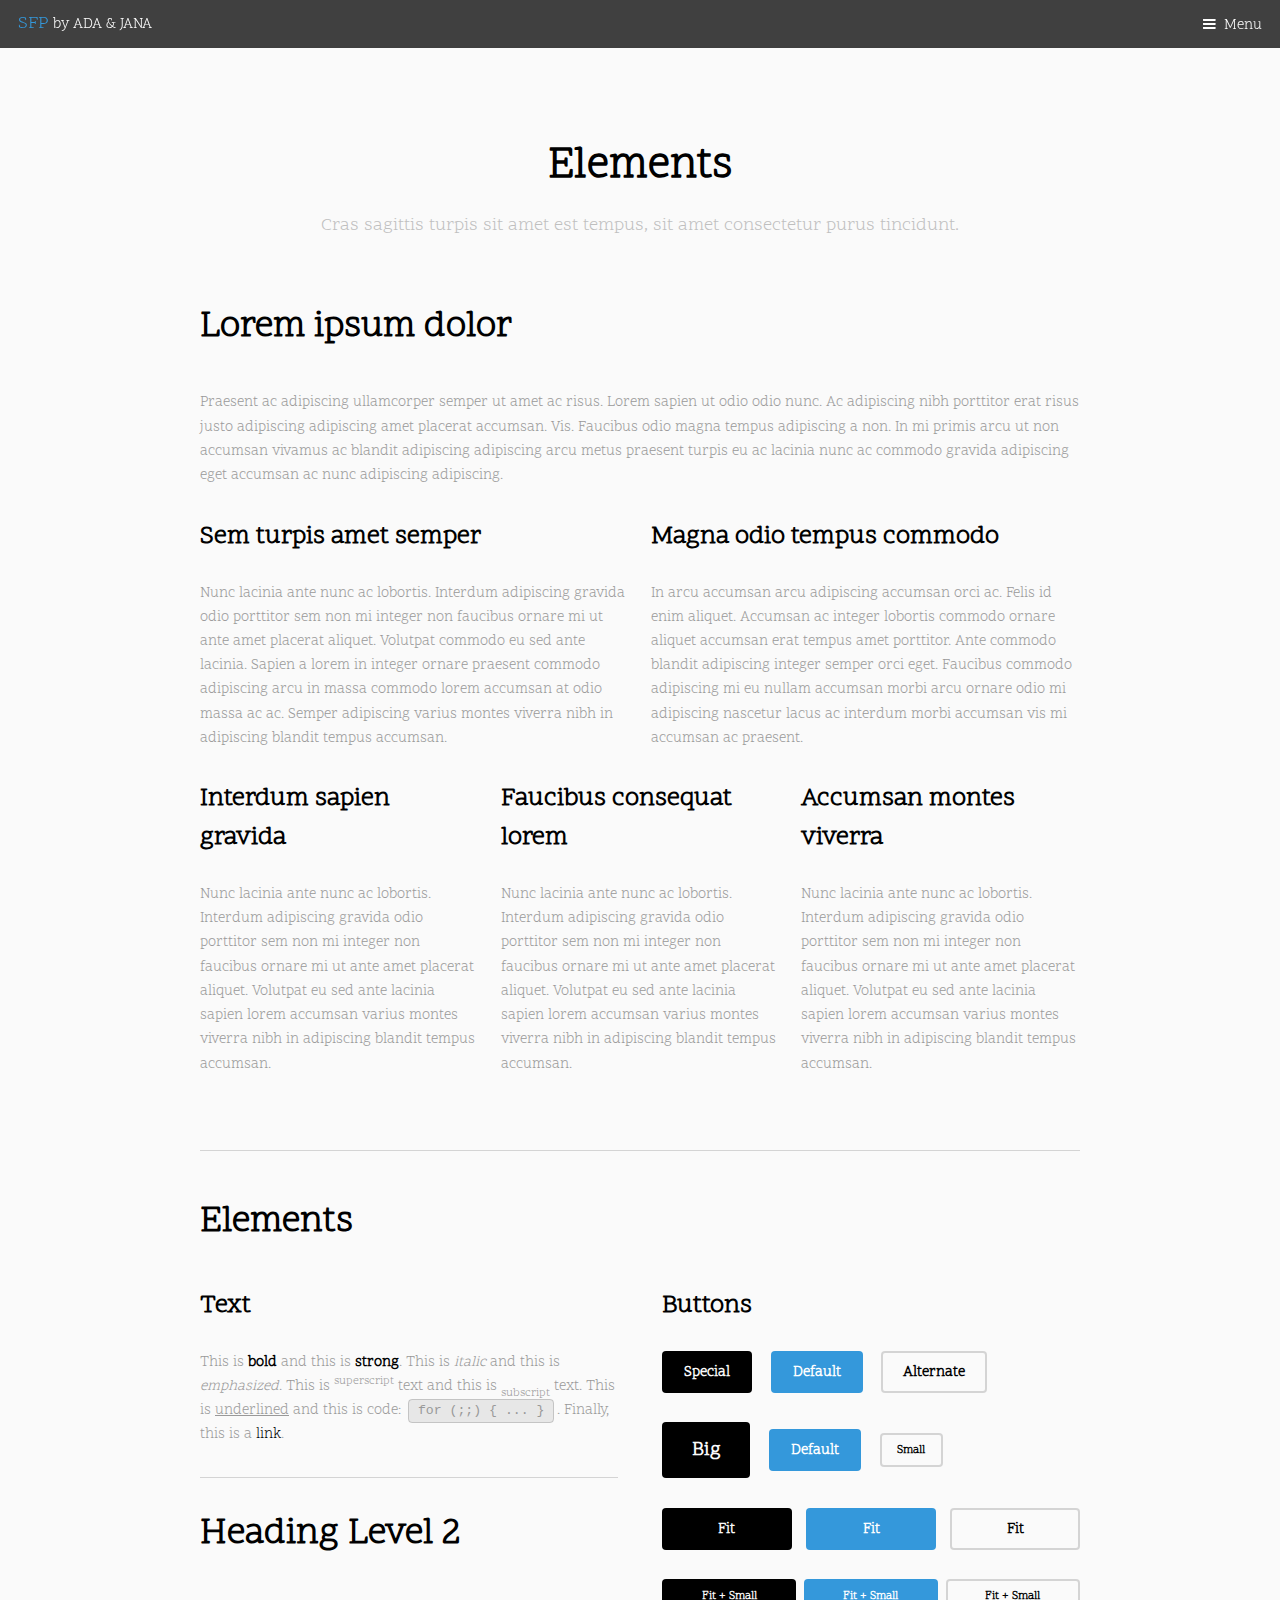
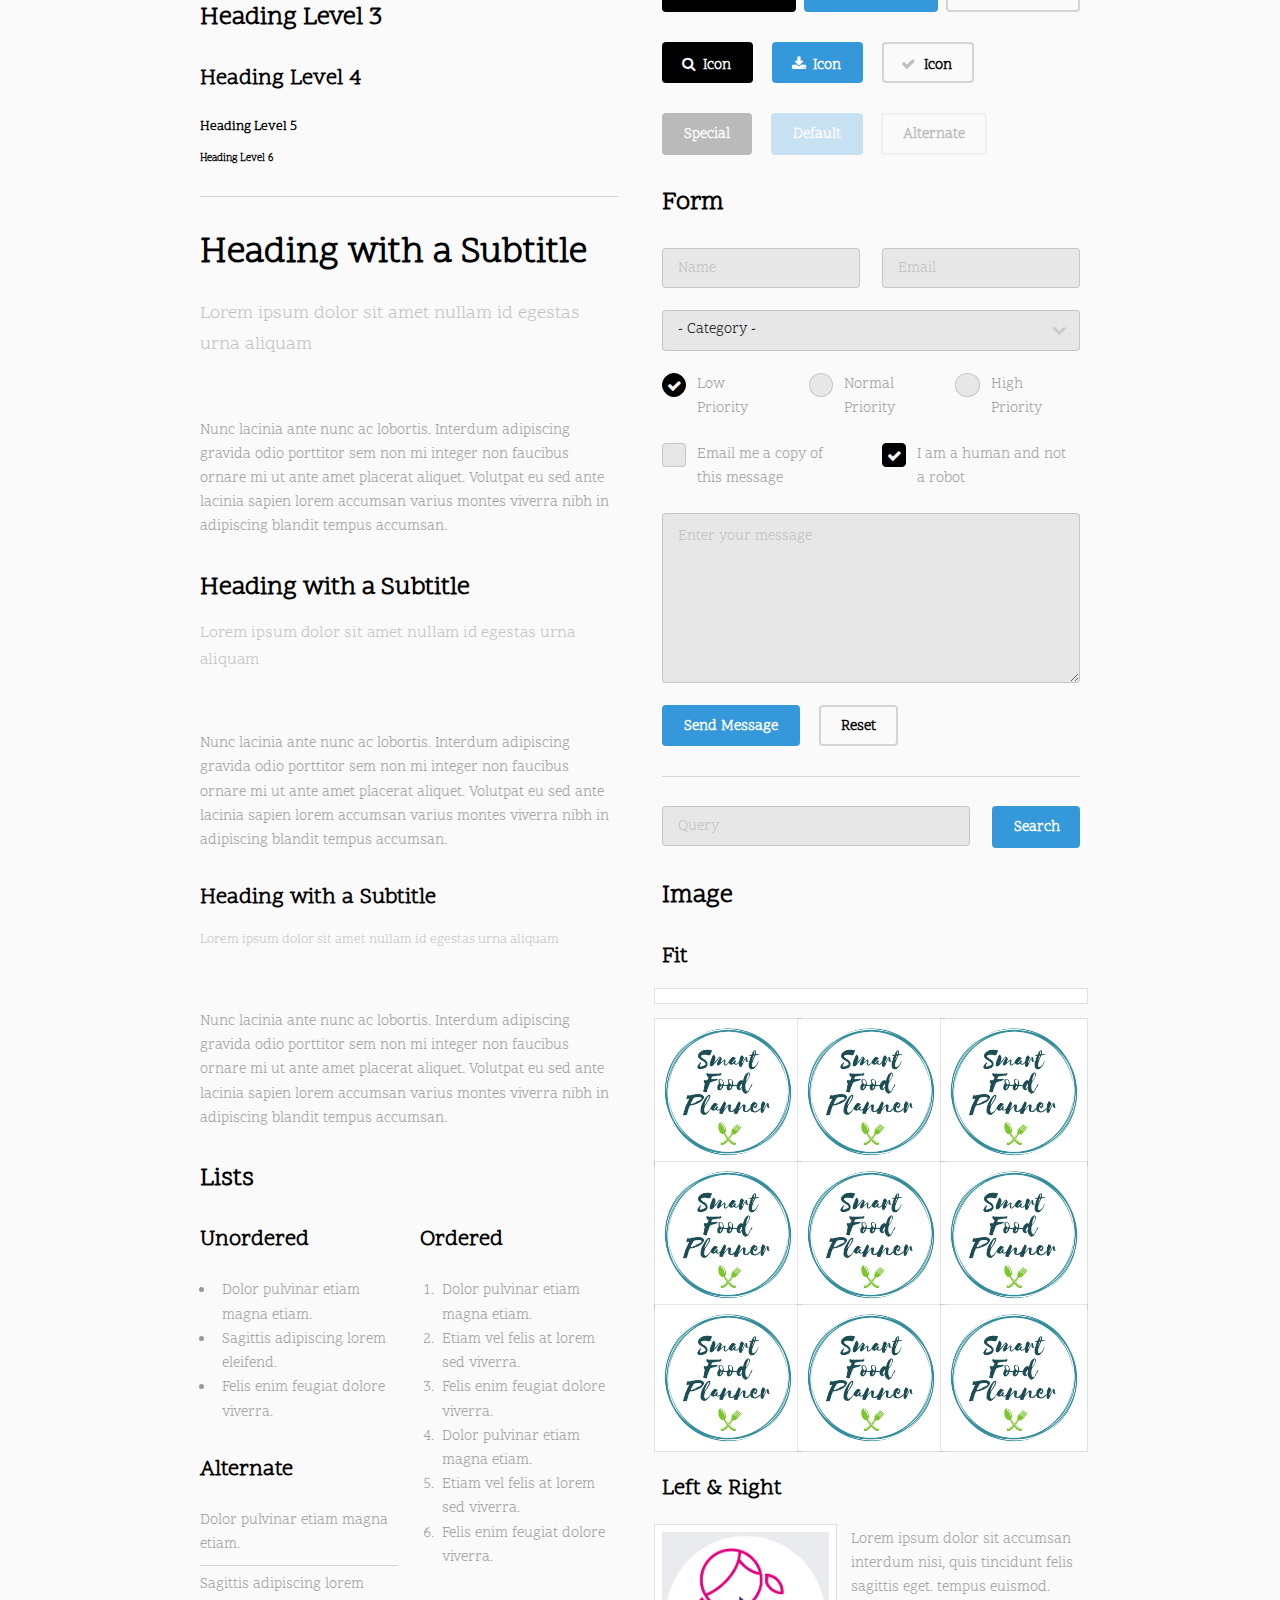
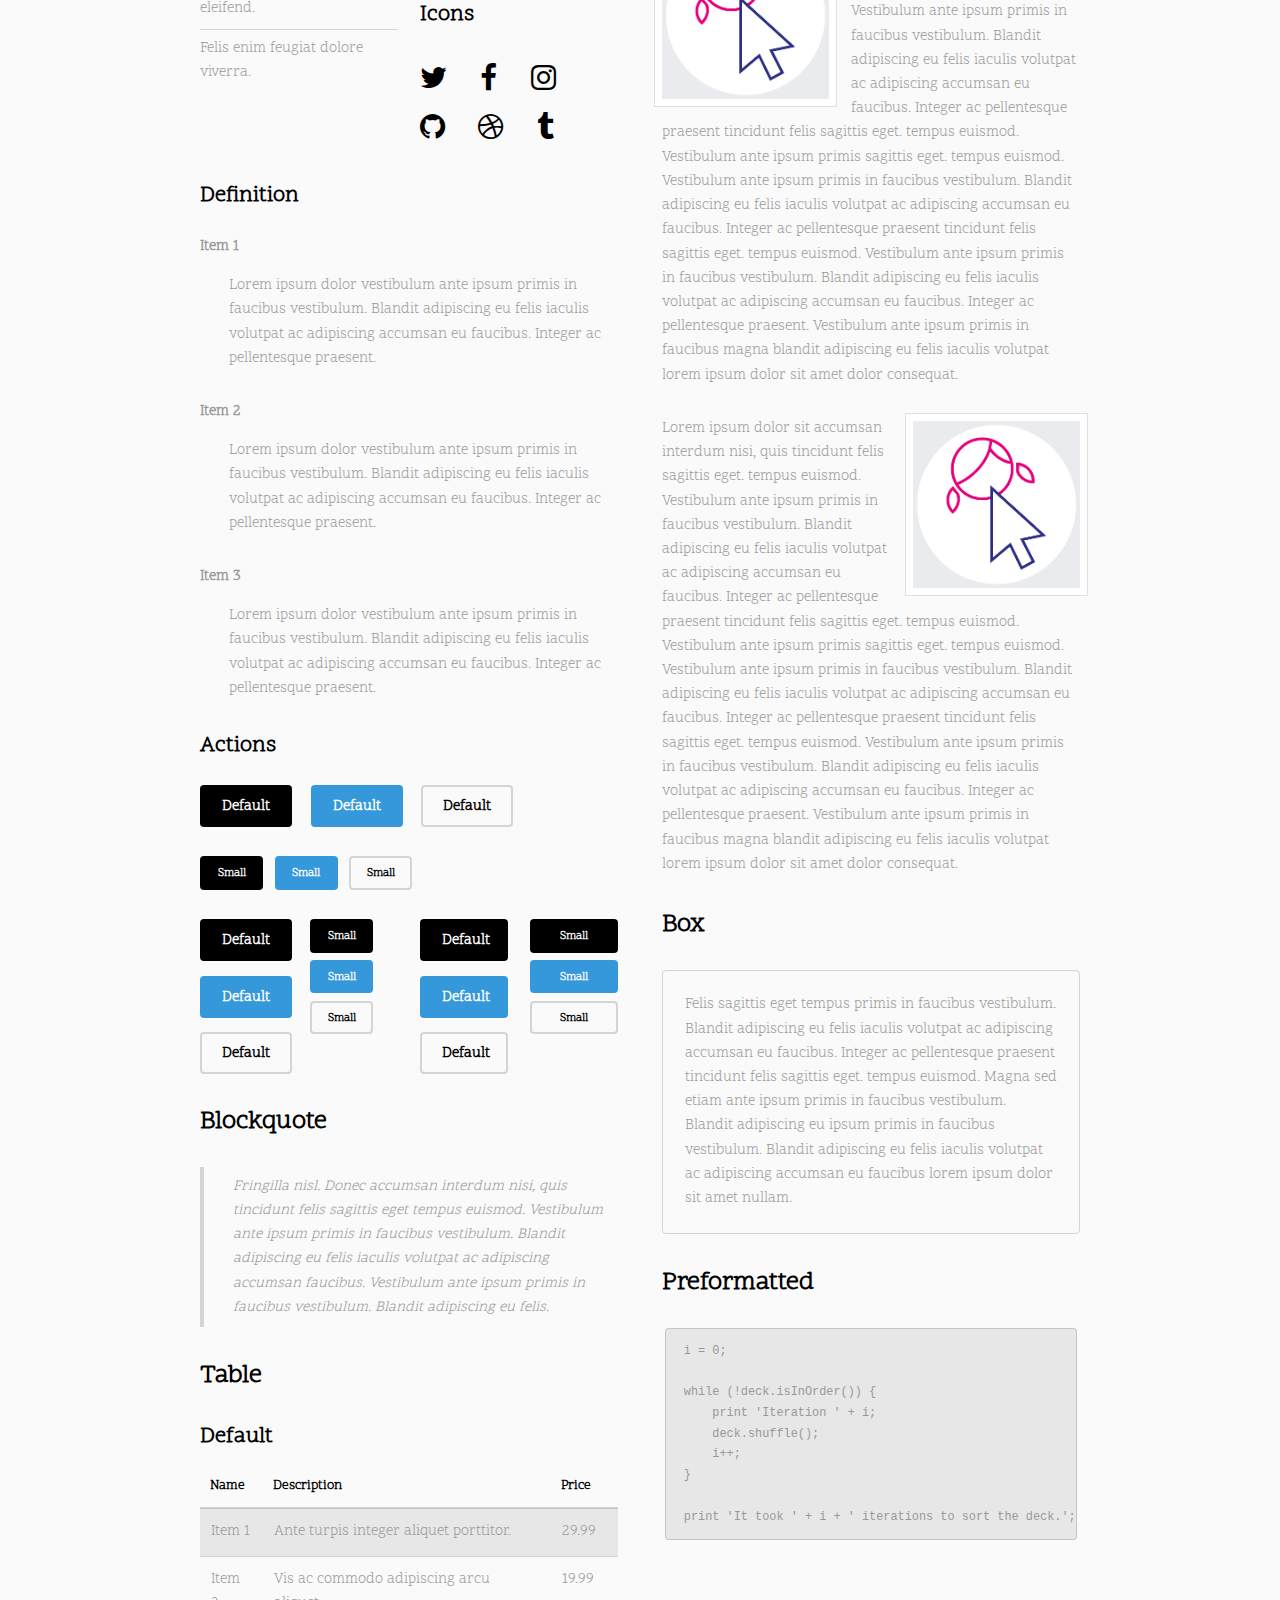
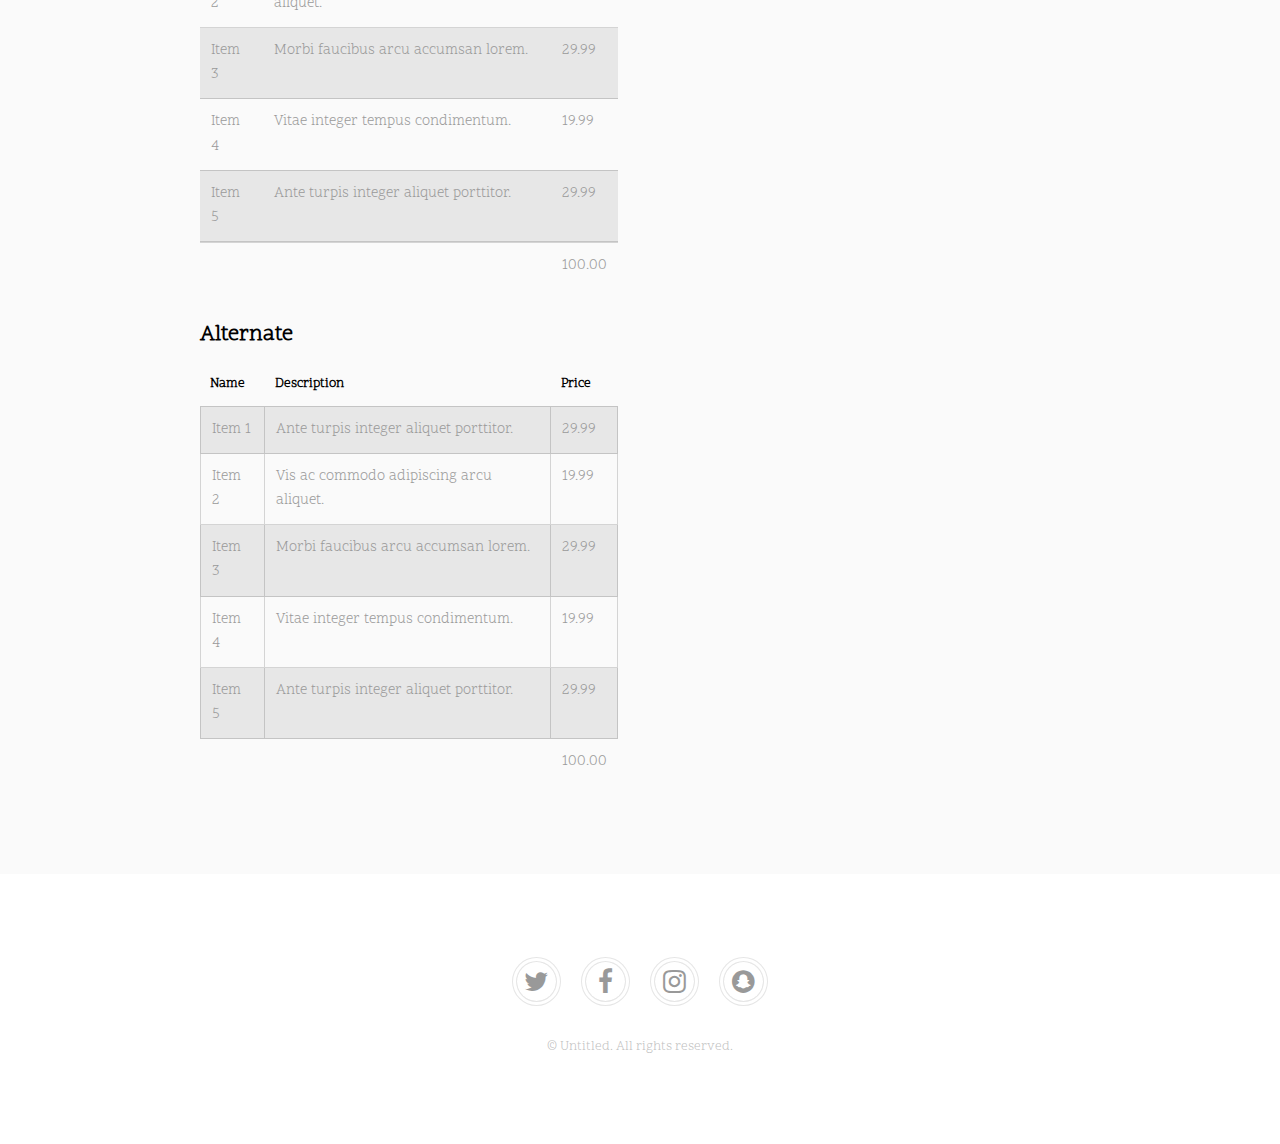
==== commit 769ba3ff: "pouze update, bez vyraznych zmen" ====
--- a/templates/elements.html
+++ b/templates/elements.html
@@ -1,12 +1,8 @@
 <!DOCTYPE HTML>
-<!--
-	Urban by TEMPLATED
-	templated.co @templatedco
-	Released for free under the Creative Commons Attribution 3.0 license (templated.co/license)
--->
+
 <html>
 	<head>
-		<title>Elements - Urban by TEMPLATED</title>
+		<title>Elements</title>
 		<meta charset="utf-8" />
 		<meta name="viewport" content="width=device-width, initial-scale=1" />
 		<link rel="stylesheet" href="../static/css/main.css" />
@@ -15,16 +11,18 @@
 
 		<!-- Header -->
 			<header id="header">
-				<div class="logo"><a href="index.html">Urban <span>by TEMPLATED</span></a></div>
+				<div class="logo"><a href="/">SFP <span>by ADA & JANA</span></a></div>
 				<a href="#menu">Menu</a>
 			</header>
 
 		<!-- Nav -->
 			<nav id="menu">
 				<ul class="links">
-					<li><a href="index.html">Home</a></li>
-					<li><a href="generic.html">Generic</a></li>
-					<li><a href="elements.html">Elements</a></li>
+					<li><a href="/">Home</a></li>
+					<li><a href="muj_ucet">Můj účet</a></li>
+					<li><a href="zasoby">Zásoby</a></li>
+					<li><a href="jidelnicek">Jídelníček</a></li>
+					<li><a href="elements">Elements</a></li>
 				</ul>
 			</nav>
 
@@ -469,7 +467,7 @@
 						<li><a href="#" class="icon fa-instagram"><span class="label">Instagram</span></a></li>
 						<li><a href="#" class="icon fa-snapchat"><span class="label">Snapchat</span></a></li>
 					</ul>
-					<p>&copy; Untitled. All rights reserved. Design: <a href="https://templated.co">TEMPLATED</a>. Images: <a href="https://unsplash.com">Unsplash</a>.</p>
+					<p>&copy; Untitled. All rights reserved.</p>
 				</div>
 			</footer>
 
--- a/static/css/main.css
+++ b/static/css/main.css
@@ -1,12 +1,6 @@
 @charset "UTF-8";
 @import url(font-awesome.min.css);
 @import url("https://fonts.googleapis.com/css?family=Scope+One|Trocchi");
-
-/*
-	Urban by TEMPLATED
-	templated.co @templatedco
-	Released for free under the Creative Commons Attribution 3.0 license (templated.co/license)
-*/
 
 /* Reset */
 
@@ -2876,7 +2870,7 @@
 	}
 
 		.wrapper .inner {
-			margin: 0 auto;
+			margin: auto ;
 			width: 80em;
 			position: relative;
 			z-index: 99;
@@ -3705,7 +3699,7 @@
 		-webkit-justify-content: center;
 		-ms-justify-content: center;
 		justify-content: center;
-		background-image: url("../../static/images/banner.jpg");
+		background-image: url("../images/banner.jpg");
 		background-position: center;
 		background-size: cover;
 		background-repeat: no-repeat;
@@ -3868,7 +3862,8 @@
 		padding: 6em 2em 4em 2em;
 	}
 
-		#footer > .inner {
+		#footer > .
+	 {
 			margin: 0 auto;
 			width: 80em;
 		}
